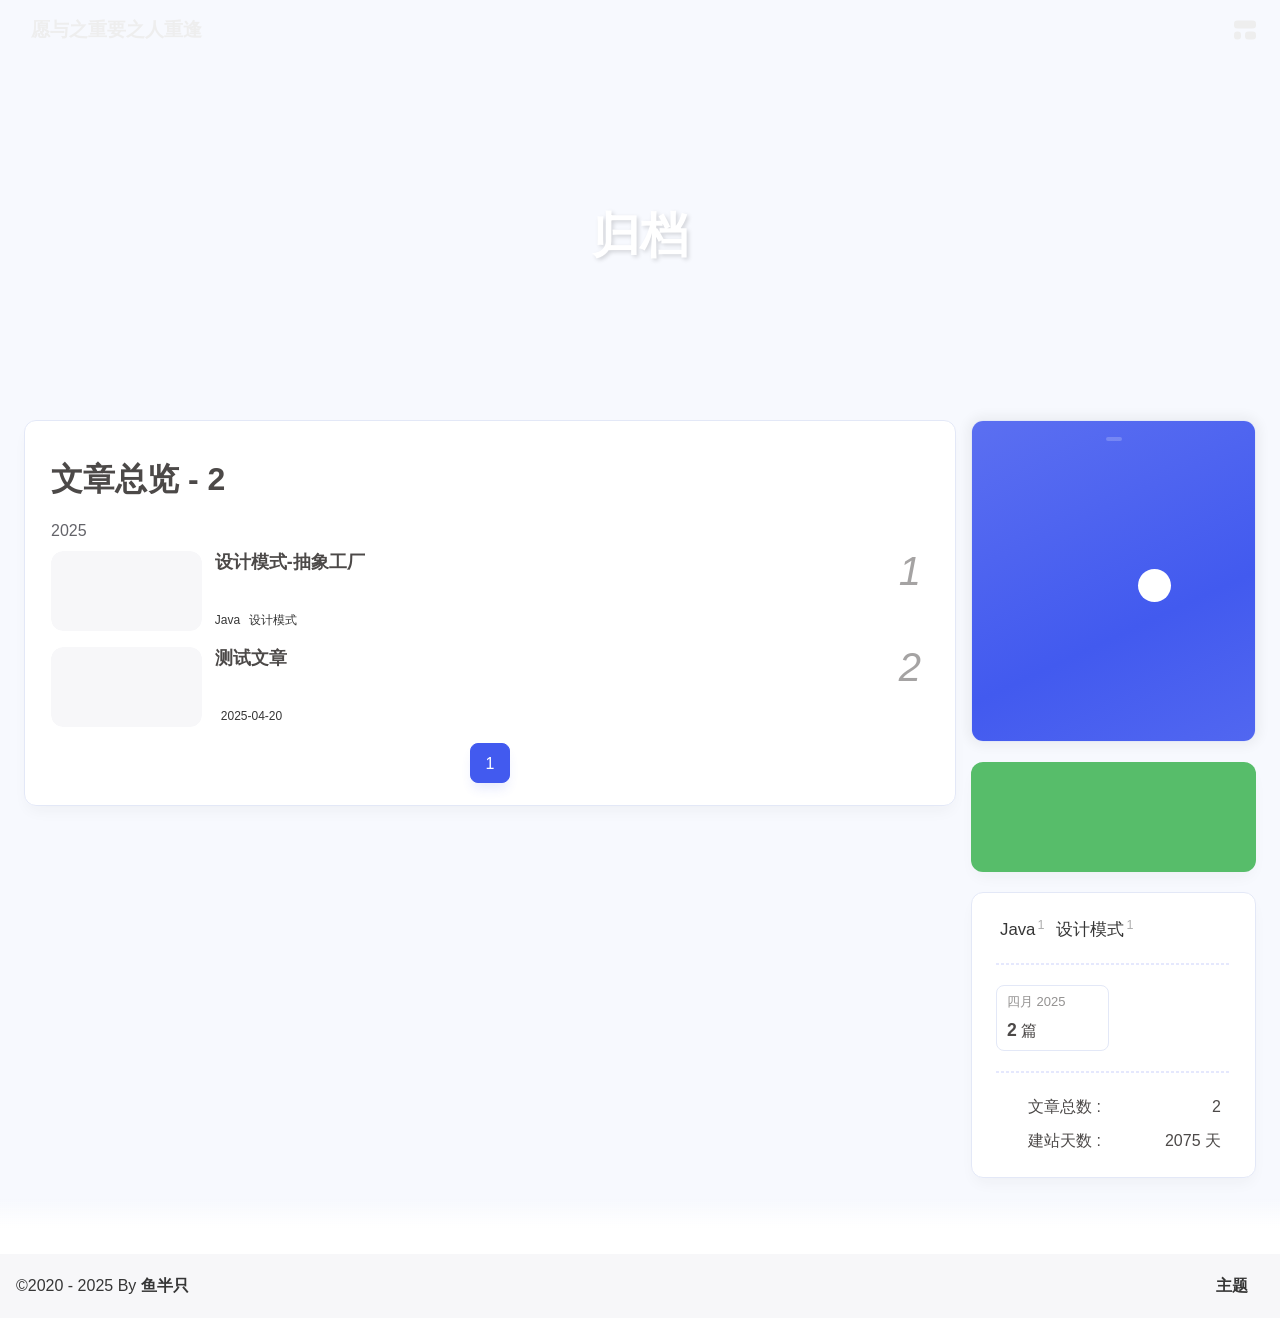
==== archives/index.html @ 92e30b39 "Site updated: 2025-04-20 07:50:40" ====
<!DOCTYPE html><html lang="zh-CN" data-theme="dark"><head><meta charset="UTF-8"><meta http-equiv="X-UA-Compatible" content="IE=edge"><meta name="viewport" content="width=device-width, initial-scale=1.0, user-scalable=no"><title>归档 | 愿与之重要之人重逢</title><meta name="keywords" content="Hexo, Blog"><meta name="author" content="鱼半只"><meta name="copyright" content="鱼半只"><meta name="format-detection" content="telephone=no"><meta name="theme-color" content="#18171d"><meta name="mobile-web-app-capable" content="yes"><meta name="apple-touch-fullscreen" content="yes"><meta name="apple-mobile-web-app-title" content="归档"><meta name="application-name" content="归档"><meta name="apple-mobile-web-app-capable" content="yes"><meta name="apple-mobile-web-app-status-bar-style" content="#18171d"><meta property="og:type" content="website"><meta property="og:title" content="归档"><meta property="og:url" content="http://example.com/archives/index.html"><meta property="og:site_name" content="愿与之重要之人重逢"><meta property="og:description" content="归档"><meta property="og:locale" content="zh-CN"><meta property="og:image" content="http://example.com/images/avatar.jpg"><meta property="article:author" content="鱼半只"><meta property="article:tag" content="Hexo, Blog"><meta name="twitter:card" content="summary"><meta name="twitter:image" content="http://example.com/images/avatar.jpg"><meta name="description" content="归档"><link rel="shortcut icon" href="/favicon.ico"><link rel="canonical" href="http://example.com/archives/"><link rel="preconnect" href="//cdn.cbd.int"/><meta name="google-site-verification" content="xxx"/><meta name="baidu-site-verification" content="code-xxx"/><meta name="msvalidate.01" content="xxx"/><link rel="stylesheet" href="/css/index.css"><link rel="stylesheet" href="https://cdn.cbd.int/node-snackbar@0.1.16/dist/snackbar.min.css" media="print" onload="this.media='all'"><link rel="stylesheet" href="https://cdn.cbd.int/@fancyapps/ui@5.0.28/dist/fancybox/fancybox.css" media="print" onload="this.media='all'"><script>const GLOBAL_CONFIG = {
  linkPageTop: undefined,
  peoplecanvas: {"enable":true,"img":"https://upload-bbs.miyoushe.com/upload/2024/07/27/125766904/ba62475f396df9de3316a08ed9e65d86_5680958632268053399..png"},
  postHeadAiDescription: {"enable":true,"gptName":"AnZhiYu","mode":"local","switchBtn":false,"btnLink":"https://afdian.net/item/886a79d4db6711eda42a52540025c377","randomNum":3,"basicWordCount":1000,"key":"xxxx","Referer":"https://xx.xx/"},
  diytitle: {"enable":true,"leaveTitle":"w(ﾟДﾟ)w 不要走！再看看嘛！","backTitle":"♪(^∇^*)欢迎肥来！"},
  LA51: undefined,
  greetingBox: undefined,
  twikooEnvId: '',
  commentBarrageConfig:undefined,
  music_page_default: "nav_music",
  root: '/',
  preloader: {"source":3},
  friends_vue_info: undefined,
  navMusic: true,
  mainTone: undefined,
  authorStatus: {"skills":null},
  algolia: undefined,
  localSearch: undefined,
  translate: {"defaultEncoding":2,"translateDelay":0,"msgToTraditionalChinese":"繁","msgToSimplifiedChinese":"简","rightMenuMsgToTraditionalChinese":"转为繁体","rightMenuMsgToSimplifiedChinese":"转为简体"},
  noticeOutdate: undefined,
  highlight: {"plugin":"highlight.js","highlightCopy":true,"highlightLang":true,"highlightHeightLimit":330},
  copy: {
    success: '复制成功',
    error: '复制错误',
    noSupport: '浏览器不支持'
  },
  relativeDate: {
    homepage: false,
    simplehomepage: true,
    post: false
  },
  runtime: '天',
  date_suffix: {
    just: '刚刚',
    min: '分钟前',
    hour: '小时前',
    day: '天前',
    month: '个月前'
  },
  copyright: {"copy":true,"copyrightEbable":false,"limitCount":50,"languages":{"author":"作者: 鱼半只","link":"链接: ","source":"来源: 愿与之重要之人重逢","info":"著作权归作者所有。商业转载请联系作者获得授权，非商业转载请注明出处。","copySuccess":"复制成功，复制和转载请标注本文地址"}},
  lightbox: 'fancybox',
  Snackbar: {"chs_to_cht":"你已切换为繁体","cht_to_chs":"你已切换为简体","day_to_night":"你已切换为深色模式","night_to_day":"你已切换为浅色模式","bgLight":"#425AEF","bgDark":"#1f1f1f","position":"top-center"},
  source: {
    justifiedGallery: {
      js: 'https://cdn.cbd.int/flickr-justified-gallery@2.1.2/dist/fjGallery.min.js',
      css: 'https://cdn.cbd.int/flickr-justified-gallery@2.1.2/dist/fjGallery.css'
    }
  },
  isPhotoFigcaption: false,
  islazyload: true,
  isAnchor: false,
  shortcutKey: undefined,
  autoDarkmode: true
}</script><script id="config-diff">var GLOBAL_CONFIG_SITE = {
  configTitle: '愿与之重要之人重逢',
  title: '归档',
  postAI: '',
  pageFillDescription: '归档',
  isPost: false,
  isHome: false,
  isHighlightShrink: false,
  isToc: false,
  postUpdate: '2025-04-20 07:50:34',
  postMainColor: '',
}</script><noscript><style type="text/css">
  #nav {
    opacity: 1
  }
  .justified-gallery img {
    opacity: 1
  }

  #recent-posts time,
  #post-meta time {
    display: inline !important
  }
</style></noscript><script>(win=>{
      win.saveToLocal = {
        set: (key, value, ttl) => {
          if (ttl === 0) return
          const now = Date.now()
          const expiry = now + ttl * 86400000
          const item = {
            value,
            expiry
          }
          localStorage.setItem(key, JSON.stringify(item))
        },
      
        get: key => {
          const itemStr = localStorage.getItem(key)
      
          if (!itemStr) {
            return undefined
          }
          const item = JSON.parse(itemStr)
          const now = Date.now()
      
          if (now > item.expiry) {
            localStorage.removeItem(key)
            return undefined
          }
          return item.value
        }
      }
    
      win.getScript = (url, attr = {}) => new Promise((resolve, reject) => {
        const script = document.createElement('script')
        script.src = url
        script.async = true
        script.onerror = reject
        script.onload = script.onreadystatechange = function() {
          const loadState = this.readyState
          if (loadState && loadState !== 'loaded' && loadState !== 'complete') return
          script.onload = script.onreadystatechange = null
          resolve()
        }

        Object.keys(attr).forEach(key => {
          script.setAttribute(key, attr[key])
        })

        document.head.appendChild(script)
      })
    
      win.getCSS = (url, id = false) => new Promise((resolve, reject) => {
        const link = document.createElement('link')
        link.rel = 'stylesheet'
        link.href = url
        if (id) link.id = id
        link.onerror = reject
        link.onload = link.onreadystatechange = function() {
          const loadState = this.readyState
          if (loadState && loadState !== 'loaded' && loadState !== 'complete') return
          link.onload = link.onreadystatechange = null
          resolve()
        }
        document.head.appendChild(link)
      })
    
      win.activateDarkMode = () => {
        document.documentElement.setAttribute('data-theme', 'dark')
        if (document.querySelector('meta[name="theme-color"]') !== null) {
          document.querySelector('meta[name="theme-color"]').setAttribute('content', '#18171d')
        }
      }
      win.activateLightMode = () => {
        document.documentElement.setAttribute('data-theme', 'light')
        if (document.querySelector('meta[name="theme-color"]') !== null) {
          document.querySelector('meta[name="theme-color"]').setAttribute('content', '#f7f9fe')
        }
      }
      const t = saveToLocal.get('theme')
    
          const isDarkMode = window.matchMedia('(prefers-color-scheme: dark)').matches
          const isLightMode = window.matchMedia('(prefers-color-scheme: light)').matches
          const isNotSpecified = window.matchMedia('(prefers-color-scheme: no-preference)').matches
          const hasNoSupport = !isDarkMode && !isLightMode && !isNotSpecified

          if (t === undefined) {
            if (isLightMode) activateLightMode()
            else if (isDarkMode) activateDarkMode()
            else if (isNotSpecified || hasNoSupport) {
              const now = new Date()
              const hour = now.getHours()
              const isNight = hour <= 6 || hour >= 18
              isNight ? activateDarkMode() : activateLightMode()
            }
            window.matchMedia('(prefers-color-scheme: dark)').addListener(e => {
              if (saveToLocal.get('theme') === undefined) {
                e.matches ? activateDarkMode() : activateLightMode()
              }
            })
          } else if (t === 'light') activateLightMode()
          else activateDarkMode()
        
      const asideStatus = saveToLocal.get('aside-status')
      if (asideStatus !== undefined) {
        if (asideStatus === 'hide') {
          document.documentElement.classList.add('hide-aside')
        } else {
          document.documentElement.classList.remove('hide-aside')
        }
      }
    
      const detectApple = () => {
        if(/iPad|iPhone|iPod|Macintosh/.test(navigator.userAgent)){
          document.documentElement.classList.add('apple')
        }
      }
      detectApple()
    })(window)</script><meta name="generator" content="Hexo 7.3.0"></head><body data-type="anzhiyu"><div id="web_bg"></div><div id="an_music_bg"></div><div id="loading-box" onclick="document.getElementById(&quot;loading-box&quot;).classList.add(&quot;loaded&quot;)"><div class="loading-bg"><img class="loading-img nolazyload" alt="加载头像" src="/images/avatar.jpg"/><div class="loading-image-dot"></div></div></div><script>const preloader = {
  endLoading: () => {
    document.getElementById('loading-box').classList.add("loaded");
  },
  initLoading: () => {
    document.getElementById('loading-box').classList.remove("loaded")
  }
}
window.addEventListener('load',()=> { preloader.endLoading() })
setTimeout(function(){preloader.endLoading();},10000)

if (true) {
  document.addEventListener('pjax:send', () => { preloader.initLoading() })
  document.addEventListener('pjax:complete', () => { preloader.endLoading() })
}</script><link rel="stylesheet" href="https://cdn.cbd.int/anzhiyu-theme-static@1.1.10/progress_bar/progress_bar.css"/><script async="async" src="https://cdn.cbd.int/pace-js@1.2.4/pace.min.js" data-pace-options="{ &quot;restartOnRequestAfter&quot;:false,&quot;eventLag&quot;:false}"></script><div class="page" id="body-wrap"><header class="not-home-page" id="page-header"><nav id="nav"><div id="nav-group"><span id="blog_name"><a id="site-name" href="/" accesskey="h"><div class="title">愿与之重要之人重逢</div><i class="anzhiyufont anzhiyu-icon-house-chimney"></i></a></span><div class="mask-name-container"><div id="name-container"><a id="page-name" href="javascript:anzhiyu.scrollToDest(0, 500)">PAGE_NAME</a></div></div><div id="menus"></div><div id="nav-right"><div class="nav-button" id="randomPost_button"><a class="site-page" onclick="toRandomPost()" title="随机前往一个文章" href="javascript:void(0);"><i class="anzhiyufont anzhiyu-icon-dice"></i></a></div><input id="center-console" type="checkbox"/><label class="widget" for="center-console" title="中控台" onclick="anzhiyu.switchConsole();"><i class="left"></i><i class="widget center"></i><i class="widget right"></i></label><div id="console"><div class="console-card-group-reward"><ul class="reward-all console-card"><li class="reward-item"><a href="https://npm.elemecdn.com/anzhiyu-blog@1.1.6/img/post/common/qrcode-weichat.png" target="_blank"><img class="post-qr-code-img" alt="微信" src= "[data-uri]" onerror="this.onerror=null,this.src=&quot;/img/404.jpg&quot;" data-lazy-src="https://npm.elemecdn.com/anzhiyu-blog@1.1.6/img/post/common/qrcode-weichat.png"/></a><div class="post-qr-code-desc">微信</div></li><li class="reward-item"><a href="https://npm.elemecdn.com/anzhiyu-blog@1.1.6/img/post/common/qrcode-alipay.png" target="_blank"><img class="post-qr-code-img" alt="支付宝" src= "[data-uri]" onerror="this.onerror=null,this.src=&quot;/img/404.jpg&quot;" data-lazy-src="https://npm.elemecdn.com/anzhiyu-blog@1.1.6/img/post/common/qrcode-alipay.png"/></a><div class="post-qr-code-desc">支付宝</div></li></ul></div><div class="console-card-group"><div class="console-card-group-left"><div class="console-card" id="card-newest-comments"><div class="card-content"><div class="author-content-item-tips">互动</div><span class="author-content-item-title"> 最新评论</span></div><div class="aside-list"><span>正在加载中...</span></div></div></div><div class="console-card-group-right"><div class="console-card tags"><div class="card-content"><div class="author-content-item-tips">兴趣点</div><span class="author-content-item-title">寻找你感兴趣的领域</span><div class="card-tags"><div class="item-headline"></div><div class="card-tag-cloud"><a href="/tags/Java/" style="font-size: 1.05rem;">Java<sup>1</sup></a><a href="/tags/%E8%AE%BE%E8%AE%A1%E6%A8%A1%E5%BC%8F/" style="font-size: 1.05rem;">设计模式<sup>1</sup></a></div></div><hr/></div></div><div class="console-card history"><div class="item-headline"><i class="anzhiyufont anzhiyu-icon-box-archiv"></i><span>文章</span></div><div class="card-archives"><div class="item-headline"><i class="anzhiyufont anzhiyu-icon-archive"></i><span>归档</span></div><ul class="card-archive-list"><li class="card-archive-list-item"><a class="card-archive-list-link" href="/archives/2025/04/"><span class="card-archive-list-date">四月 2025</span><div class="card-archive-list-count-group"><span class="card-archive-list-count">2</span><span>篇</span></div></a></li></ul></div><hr/></div></div></div><div class="button-group"><div class="console-btn-item"><a class="darkmode_switchbutton" title="显示模式切换" href="javascript:void(0);"><i class="anzhiyufont anzhiyu-icon-moon"></i></a></div><div class="console-btn-item" id="consoleHideAside" onclick="anzhiyu.hideAsideBtn()" title="边栏显示控制"><a class="asideSwitch"><i class="anzhiyufont anzhiyu-icon-arrows-left-right"></i></a></div><div class="console-btn-item" id="consoleMusic" onclick="anzhiyu.musicToggle()" title="音乐开关"><a class="music-switch"><i class="anzhiyufont anzhiyu-icon-music"></i></a></div></div><div class="console-mask" onclick="anzhiyu.hideConsole()" href="javascript:void(0);"></div></div><div class="nav-button" id="nav-totop"><a class="totopbtn" href="javascript:void(0);"><i class="anzhiyufont anzhiyu-icon-arrow-up"></i><span id="percent" onclick="anzhiyu.scrollToDest(0,500)">0</span></a></div><div id="toggle-menu"><a class="site-page" href="javascript:void(0);" title="切换"><i class="anzhiyufont anzhiyu-icon-bars"></i></a></div></div></div></nav><div id="page-site-info"><h1 id="site-title">归档</h1></div></header><main id="blog-container"><div class="layout" id="content-inner"><div id="archive"><div class="article-sort-title">文章总览 - 2</div><div class="article-sort"><div class="article-sort-item year"><span>2025</span></div><div class="article-sort-item"><a class="article-sort-item-img" href="/2025/04/20/%E8%AE%BE%E8%AE%A1%E6%A8%A1%E5%BC%8F-%E6%8A%BD%E8%B1%A1%E5%B7%A5%E5%8E%82/" title="设计模式-抽象工厂"><img src= "[data-uri]" onerror="this.onerror=null,this.src=&quot;/img/404.jpg&quot;" data-lazy-src="/images/Background002.jpg" alt="设计模式-抽象工厂" onerror="this.onerror=null;this.src='/img/404.jpg'"></a><div class="article-sort-item-info"><a class="article-sort-item-title" href="/2025/04/20/%E8%AE%BE%E8%AE%A1%E6%A8%A1%E5%BC%8F-%E6%8A%BD%E8%B1%A1%E5%B7%A5%E5%8E%82/" title="设计模式-抽象工厂">设计模式-抽象工厂</a><span class="article-sort-item-index">1</span><div class="article-meta-wrap"><span class="article-sort-item-tags"><a class="article-meta__tags" href="/tags/Java/" tabindex="-1"> <span> <i class="anzhiyufont anzhiyu-icon-hashtag"></i>Java</span></a><a class="article-meta__tags" href="/tags/%E8%AE%BE%E8%AE%A1%E6%A8%A1%E5%BC%8F/" tabindex="-1"> <span> <i class="anzhiyufont anzhiyu-icon-hashtag"></i>设计模式</span></a></span><div class="article-sort-item-time"><i class="anzhiyufont anzhiyu-icon-calendar-alt"></i><time class="post-meta-date-created" datetime="2025-04-19T21:21:40.000Z" title="发表于 2025-04-20 05:21:40">2025-04-20</time></div></div></div></div><div class="article-sort-item"><a class="article-sort-item-img" href="/2025/04/20/%E6%B5%8B%E8%AF%95%E6%96%87%E7%AB%A0/" title="测试文章"><img src= "[data-uri]" onerror="this.onerror=null,this.src=&quot;/img/404.jpg&quot;" data-lazy-src="/images/Background002.jpg" alt="测试文章" onerror="this.onerror=null;this.src='/img/404.jpg'"></a><div class="article-sort-item-info"><a class="article-sort-item-title" href="/2025/04/20/%E6%B5%8B%E8%AF%95%E6%96%87%E7%AB%A0/" title="测试文章">测试文章</a><span class="article-sort-item-index">2</span><div class="article-meta-wrap"><div class="article-sort-item-time"><i class="anzhiyufont anzhiyu-icon-calendar-alt"></i><time class="post-meta-date-created" datetime="2025-04-19T21:20:43.000Z" title="发表于 2025-04-20 05:20:43">2025-04-20</time></div></div></div></div></div><nav id="pagination"><div class="pagination"><span class="page-number current">1</span></div></nav></div><div class="aside-content" id="aside-content"><div class="card-widget card-info"><div class="card-content"><div class="author-info__sayhi" id="author-info__sayhi" onclick="anzhiyu.changeSayHelloText()"></div><div class="author-info-avatar"><img class="avatar-img" src= "[data-uri]" onerror="this.onerror=null,this.src=&quot;/img/404.jpg&quot;" data-lazy-src="/images/avatar.jpg" onerror="this.onerror=null;this.src='/img/friend_404.gif'" alt="avatar"/><div class="author-status"><img class="g-status" src= "[data-uri]" onerror="this.onerror=null,this.src=&quot;/img/404.jpg&quot;" data-lazy-src="https://bu.dusays.com/2023/08/24/64e6ce9c507bb.png" alt="status"/></div></div><div class="author-info__description">邮箱: 1027309551@qq.com</div></div></div><div class="card-widget anzhiyu-right-widget" id="card-wechat" onclick="null"><div id="flip-wrapper"><div id="flip-content"><div class="face" style="background: url(https://bu.dusays.com/2023/01/13/63c02edf44033.png) center center / 100% no-repeat"></div><div class="back face" style="background: url(https://bu.dusays.com/2023/05/13/645fa415e8694.png) center center / 100% no-repeat"></div></div></div></div><div class="sticky_layout"><div class="card-widget"><div class="card-tags"><div class="item-headline"></div><div class="card-tag-cloud"><a href="/tags/Java/" style="font-size: 1.05rem;">Java<sup>1</sup></a><a href="/tags/%E8%AE%BE%E8%AE%A1%E6%A8%A1%E5%BC%8F/" style="font-size: 1.05rem;">设计模式<sup>1</sup></a></div></div><hr/><div class="card-archives"><div class="item-headline"><i class="anzhiyufont anzhiyu-icon-archive"></i><span>归档</span></div><ul class="card-archive-list"><li class="card-archive-list-item"><a class="card-archive-list-link" href="/archives/2025/04/"><span class="card-archive-list-date">四月 2025</span><div class="card-archive-list-count-group"><span class="card-archive-list-count">2</span><span>篇</span></div></a></li></ul></div><hr/><div class="card-webinfo"><div class="item-headline"><i class="anzhiyufont anzhiyu-icon-chart-line"></i><span>网站资讯</span></div><div class="webinfo"><div class="webinfo-item"><div class="webinfo-item-title"><i class="anzhiyufont anzhiyu-icon-file-lines"></i><div class="item-name">文章总数 :</div></div><div class="item-count">2</div></div><div class="webinfo-item"><div class="webinfo-item-title"><i class="anzhiyufont anzhiyu-icon-stopwatch"></i><div class="item-name">建站天数 :</div></div><div class="item-count" id="runtimeshow" data-publishDate="2021-03-31T16:00:00.000Z"><i class="anzhiyufont anzhiyu-icon-spinner anzhiyu-spin"></i></div></div></div></div></div></div></div></div></main><footer id="footer"><div id="footer-wrap"></div><div id="footer-bar"><div class="footer-bar-links"><div class="footer-bar-left"><div id="footer-bar-tips"><div class="copyright">&copy;2020 - 2025 By <a class="footer-bar-link" href="/" title="鱼半只" target="_blank">鱼半只</a></div></div><div id="footer-type-tips"></div></div><div class="footer-bar-right"><a class="footer-bar-link" target="_blank" rel="noopener" href="https://github.com/anzhiyu-c/hexo-theme-anzhiyu" title="主题">主题</a></div></div></div></footer></div><div id="sidebar"><div id="menu-mask"></div><div id="sidebar-menus"><div class="sidebar-site-data site-data is-center"><a href="/archives/" title="archive"><div class="headline">文章</div><div class="length-num">2</div></a><a href="/tags/" title="tag"><div class="headline">标签</div><div class="length-num">2</div></a><a href="/categories/" title="category"><div class="headline">分类</div><div class="length-num">1</div></a></div><span class="sidebar-menu-item-title">功能</span><div class="sidebar-menu-item"><a class="darkmode_switchbutton menu-child" href="javascript:void(0);" title="显示模式"><i class="anzhiyufont anzhiyu-icon-circle-half-stroke"></i><span>显示模式</span></a></div><div class="back-menu-list-groups"><div class="back-menu-list-group"><div class="back-menu-list-title">网页</div><div class="back-menu-list"><a class="back-menu-item" target="_blank" rel="noopener" href="https://blog.anheyu.com/" title="博客"><img class="back-menu-item-icon" src= "[data-uri]" onerror="this.onerror=null,this.src=&quot;/img/404.jpg&quot;" data-lazy-src="/img/favicon.ico" alt="博客"/><span class="back-menu-item-text">博客</span></a></div></div><div class="back-menu-list-group"><div class="back-menu-list-title">项目</div><div class="back-menu-list"><a class="back-menu-item" target="_blank" rel="noopener" href="https://image.anheyu.com/" title="安知鱼图床"><img class="back-menu-item-icon" src= "[data-uri]" onerror="this.onerror=null,this.src=&quot;/img/404.jpg&quot;" data-lazy-src="https://image.anheyu.com/favicon.ico" alt="安知鱼图床"/><span class="back-menu-item-text">安知鱼图床</span></a></div></div></div><span class="sidebar-menu-item-title">标签</span><div class="card-tags"><div class="item-headline"></div><div class="card-tag-cloud"><a href="/tags/Java/" style="font-size: 0.88rem;">Java<sup>1</sup></a><a href="/tags/%E8%AE%BE%E8%AE%A1%E6%A8%A1%E5%BC%8F/" style="font-size: 0.88rem;">设计模式<sup>1</sup></a></div></div><hr/></div></div><div id="rightside"><div id="rightside-config-hide"><button id="translateLink" type="button" title="简繁转换">繁</button><button id="darkmode" type="button" title="浅色和深色模式转换"><i class="anzhiyufont anzhiyu-icon-circle-half-stroke"></i></button><button id="hide-aside-btn" type="button" title="单栏和双栏切换"><i class="anzhiyufont anzhiyu-icon-arrows-left-right"></i></button></div><div id="rightside-config-show"><button id="rightside-config" type="button" title="设置"><i class="anzhiyufont anzhiyu-icon-gear"></i></button><button id="go-up" type="button" title="回到顶部"><i class="anzhiyufont anzhiyu-icon-arrow-up"></i></button></div></div><div id="nav-music"><a id="nav-music-hoverTips" onclick="anzhiyu.musicToggle()" accesskey="m">播放音乐</a><div id="console-music-bg"></div><meting-js id="8152976493" server="netease" type="playlist" mutex="true" preload="none" theme="var(--anzhiyu-main)" data-lrctype="0" order="random" volume="0.7"></meting-js></div><div id="rightMenu"><div class="rightMenu-group rightMenu-small"><div class="rightMenu-item" id="menu-backward"><i class="anzhiyufont anzhiyu-icon-arrow-left"></i></div><div class="rightMenu-item" id="menu-forward"><i class="anzhiyufont anzhiyu-icon-arrow-right"></i></div><div class="rightMenu-item" id="menu-refresh"><i class="anzhiyufont anzhiyu-icon-arrow-rotate-right" style="font-size: 1rem;"></i></div><div class="rightMenu-item" id="menu-top"><i class="anzhiyufont anzhiyu-icon-arrow-up"></i></div></div><div class="rightMenu-group rightMenu-line rightMenuPlugin"><div class="rightMenu-item" id="menu-copytext"><i class="anzhiyufont anzhiyu-icon-copy"></i><span>复制选中文本</span></div><div class="rightMenu-item" id="menu-pastetext"><i class="anzhiyufont anzhiyu-icon-paste"></i><span>粘贴文本</span></div><a class="rightMenu-item" id="menu-commenttext"><i class="anzhiyufont anzhiyu-icon-comment-medical"></i><span>引用到评论</span></a><div class="rightMenu-item" id="menu-newwindow"><i class="anzhiyufont anzhiyu-icon-window-restore"></i><span>新窗口打开</span></div><div class="rightMenu-item" id="menu-copylink"><i class="anzhiyufont anzhiyu-icon-link"></i><span>复制链接地址</span></div><div class="rightMenu-item" id="menu-copyimg"><i class="anzhiyufont anzhiyu-icon-images"></i><span>复制此图片</span></div><div class="rightMenu-item" id="menu-downloadimg"><i class="anzhiyufont anzhiyu-icon-download"></i><span>下载此图片</span></div><div class="rightMenu-item" id="menu-newwindowimg"><i class="anzhiyufont anzhiyu-icon-window-restore"></i><span>新窗口打开图片</span></div><div class="rightMenu-item" id="menu-search"><i class="anzhiyufont anzhiyu-icon-magnifying-glass"></i><span>站内搜索</span></div><div class="rightMenu-item" id="menu-searchBaidu"><i class="anzhiyufont anzhiyu-icon-magnifying-glass"></i><span>百度搜索</span></div><div class="rightMenu-item" id="menu-music-toggle"><i class="anzhiyufont anzhiyu-icon-play"></i><span>播放音乐</span></div><div class="rightMenu-item" id="menu-music-back"><i class="anzhiyufont anzhiyu-icon-backward"></i><span>切换到上一首</span></div><div class="rightMenu-item" id="menu-music-forward"><i class="anzhiyufont anzhiyu-icon-forward"></i><span>切换到下一首</span></div><div class="rightMenu-item" id="menu-music-playlist" onclick="window.open(&quot;https://y.qq.com/n/ryqq/playlist/8802438608&quot;, &quot;_blank&quot;);" style="display: none;"><i class="anzhiyufont anzhiyu-icon-radio"></i><span>查看所有歌曲</span></div><div class="rightMenu-item" id="menu-music-copyMusicName"><i class="anzhiyufont anzhiyu-icon-copy"></i><span>复制歌名</span></div></div><div class="rightMenu-group rightMenu-line rightMenuOther"><a class="rightMenu-item menu-link" id="menu-randomPost"><i class="anzhiyufont anzhiyu-icon-shuffle"></i><span>随便逛逛</span></a><a class="rightMenu-item menu-link" href="/categories/"><i class="anzhiyufont anzhiyu-icon-cube"></i><span>博客分类</span></a><a class="rightMenu-item menu-link" href="/tags/"><i class="anzhiyufont anzhiyu-icon-tags"></i><span>文章标签</span></a></div><div class="rightMenu-group rightMenu-line rightMenuOther"><a class="rightMenu-item" id="menu-copy" href="javascript:void(0);"><i class="anzhiyufont anzhiyu-icon-copy"></i><span>复制地址</span></a><a class="rightMenu-item" id="menu-commentBarrage" href="javascript:void(0);"><i class="anzhiyufont anzhiyu-icon-message"></i><span class="menu-commentBarrage-text">关闭热评</span></a><a class="rightMenu-item" id="menu-darkmode" href="javascript:void(0);"><i class="anzhiyufont anzhiyu-icon-circle-half-stroke"></i><span class="menu-darkmode-text">深色模式</span></a><a class="rightMenu-item" id="menu-translate" href="javascript:void(0);"><i class="anzhiyufont anzhiyu-icon-language"></i><span>轉為繁體</span></a></div></div><div id="rightmenu-mask"></div><div><script src="/js/utils.js"></script><script src="/js/main.js"></script><script src="/js/tw_cn.js"></script><script src="https://cdn.cbd.int/@fancyapps/ui@5.0.28/dist/fancybox/fancybox.umd.js"></script><script src="https://cdn.cbd.int/instant.page@5.2.0/instantpage.js" type="module"></script><script src="https://cdn.cbd.int/vanilla-lazyload@17.8.5/dist/lazyload.iife.min.js"></script><script src="https://cdn.cbd.int/node-snackbar@0.1.16/dist/snackbar.min.js"></script><canvas id="universe"></canvas><script async src="https://npm.elemecdn.com/anzhiyu-theme-static@1.0.0/dark/dark.js"></script><script>// 消除控制台打印
var HoldLog = console.log;
console.log = function () {};
let now1 = new Date();
queueMicrotask(() => {
  const Log = function () {
    HoldLog.apply(console, arguments);
  }; //在恢复前输出日志
  const grt = new Date("04/01/2021 00:00:00"); //此处修改你的建站时间或者网站上线时间
  now1.setTime(now1.getTime() + 250);
  const days = (now1 - grt) / 1000 / 60 / 60 / 24;
  const dnum = Math.floor(days);
  const ascll = [
    `欢迎使用安知鱼!`,
    `生活明朗, 万物可爱`,
    `
        
       █████╗ ███╗   ██╗███████╗██╗  ██╗██╗██╗   ██╗██╗   ██╗
      ██╔══██╗████╗  ██║╚══███╔╝██║  ██║██║╚██╗ ██╔╝██║   ██║
      ███████║██╔██╗ ██║  ███╔╝ ███████║██║ ╚████╔╝ ██║   ██║
      ██╔══██║██║╚██╗██║ ███╔╝  ██╔══██║██║  ╚██╔╝  ██║   ██║
      ██║  ██║██║ ╚████║███████╗██║  ██║██║   ██║   ╚██████╔╝
      ╚═╝  ╚═╝╚═╝  ╚═══╝╚══════╝╚═╝  ╚═╝╚═╝   ╚═╝    ╚═════╝
        
        `,
    "已上线",
    dnum,
    "天",
    "©2020 By 安知鱼 V1.6.14",
  ];
  const ascll2 = [`NCC2-036`, `调用前置摄像头拍照成功，识别为【小笨蛋】.`, `Photo captured: `, `🤪`];

  setTimeout(
    Log.bind(
      console,
      `\n%c${ascll[0]} %c ${ascll[1]} %c ${ascll[2]} %c${ascll[3]}%c ${ascll[4]}%c ${ascll[5]}\n\n%c ${ascll[6]}\n`,
      "color:#425AEF",
      "",
      "color:#425AEF",
      "color:#425AEF",
      "",
      "color:#425AEF",
      ""
    )
  );
  setTimeout(
    Log.bind(
      console,
      `%c ${ascll2[0]} %c ${ascll2[1]} %c \n${ascll2[2]} %c\n${ascll2[3]}\n`,
      "color:white; background-color:#4fd953",
      "",
      "",
      'background:url("https://npm.elemecdn.com/anzhiyu-blog@1.1.6/img/post/common/tinggge.gif") no-repeat;font-size:450%'
    )
  );

  setTimeout(Log.bind(console, "%c WELCOME %c 你好，小笨蛋.", "color:white; background-color:#4f90d9", ""));

  setTimeout(
    console.warn.bind(
      console,
      "%c ⚡ Powered by 安知鱼 %c 你正在访问 鱼半只 的博客.",
      "color:white; background-color:#f0ad4e",
      ""
    )
  );

  setTimeout(Log.bind(console, "%c W23-12 %c 你已打开控制台.", "color:white; background-color:#4f90d9", ""));

  setTimeout(
    console.warn.bind(console, "%c S013-782 %c 你现在正处于监控中.", "color:white; background-color:#d9534f", "")
  );
});</script><script async src="/anzhiyu/random.js"></script><div class="js-pjax"><input type="hidden" name="page-type" id="page-type" value="anzhiyu"></div><script>var visitorMail = "";
</script><script async data-pjax src="https://cdn.cbd.int/anzhiyu-theme-static@1.0.0/waterfall/waterfall.js"></script><script src="https://lf3-cdn-tos.bytecdntp.com/cdn/expire-1-M/qrcodejs/1.0.0/qrcode.min.js"></script><link rel="stylesheet" href="https://cdn.cbd.int/anzhiyu-theme-static@1.1.9/icon/ali_iconfont_css.css"><link rel="stylesheet" href="https://cdn.cbd.int/anzhiyu-theme-static@1.0.0/aplayer/APlayer.min.css" media="print" onload="this.media='all'"><script src="https://cdn.cbd.int/anzhiyu-blog-static@1.0.1/js/APlayer.min.js"></script><script src="https://cdn.cbd.int/hexo-anzhiyu-music@1.0.1/assets/js/Meting2.min.js"></script><script src="https://cdn.cbd.int/pjax@0.2.8/pjax.min.js"></script><script>let pjaxSelectors = ["head > title","#config-diff","#body-wrap","#rightside-config-hide","#rightside-config-show",".js-pjax"]
var pjax = new Pjax({
  elements: 'a:not([target="_blank"])',
  selectors: pjaxSelectors,
  cacheBust: false,
  analytics: false,
  scrollRestoration: false
})

document.addEventListener('pjax:send', function () {
  // removeEventListener scroll 
  anzhiyu.removeGlobalFnEvent('pjax')
  anzhiyu.removeGlobalFnEvent('themeChange')

  document.getElementById('rightside').classList.remove('rightside-show')
  
  if (window.aplayers) {
    for (let i = 0; i < window.aplayers.length; i++) {
      if (!window.aplayers[i].options.fixed) {
        window.aplayers[i].destroy()
      }
    }
  }

  typeof typed === 'object' && typed.destroy()

  //reset readmode
  const $bodyClassList = document.body.classList
  $bodyClassList.contains('read-mode') && $bodyClassList.remove('read-mode')
})

document.addEventListener('pjax:complete', function () {
  window.refreshFn()

  document.querySelectorAll('script[data-pjax]').forEach(item => {
    const newScript = document.createElement('script')
    const content = item.text || item.textContent || item.innerHTML || ""
    Array.from(item.attributes).forEach(attr => newScript.setAttribute(attr.name, attr.value))
    newScript.appendChild(document.createTextNode(content))
    item.parentNode.replaceChild(newScript, item)
  })

  GLOBAL_CONFIG.islazyload && window.lazyLoadInstance.update()

  typeof panguInit === 'function' && panguInit()

  // google analytics
  typeof gtag === 'function' && gtag('config', '', {'page_path': window.location.pathname});

  // baidu analytics
  typeof _hmt === 'object' && _hmt.push(['_trackPageview',window.location.pathname]);

  typeof loadMeting === 'function' && document.getElementsByClassName('aplayer').length && loadMeting()

  // prismjs
  typeof Prism === 'object' && Prism.highlightAll()
})

document.addEventListener('pjax:error', e => {
  if (e.request.status === 404) {
    pjax.loadUrl('/404.html')
  }
})</script><script charset="UTF-8" src="https://cdn.cbd.int/anzhiyu-theme-static@1.1.5/accesskey/accesskey.js"></script></div><div id="popup-window"><div class="popup-window-title">通知</div><div class="popup-window-divider"></div><div class="popup-window-content"><div class="popup-tip">你好呀</div><div class="popup-link"><i class="anzhiyufont anzhiyu-icon-arrow-circle-right"></i></div></div></div></body></html>
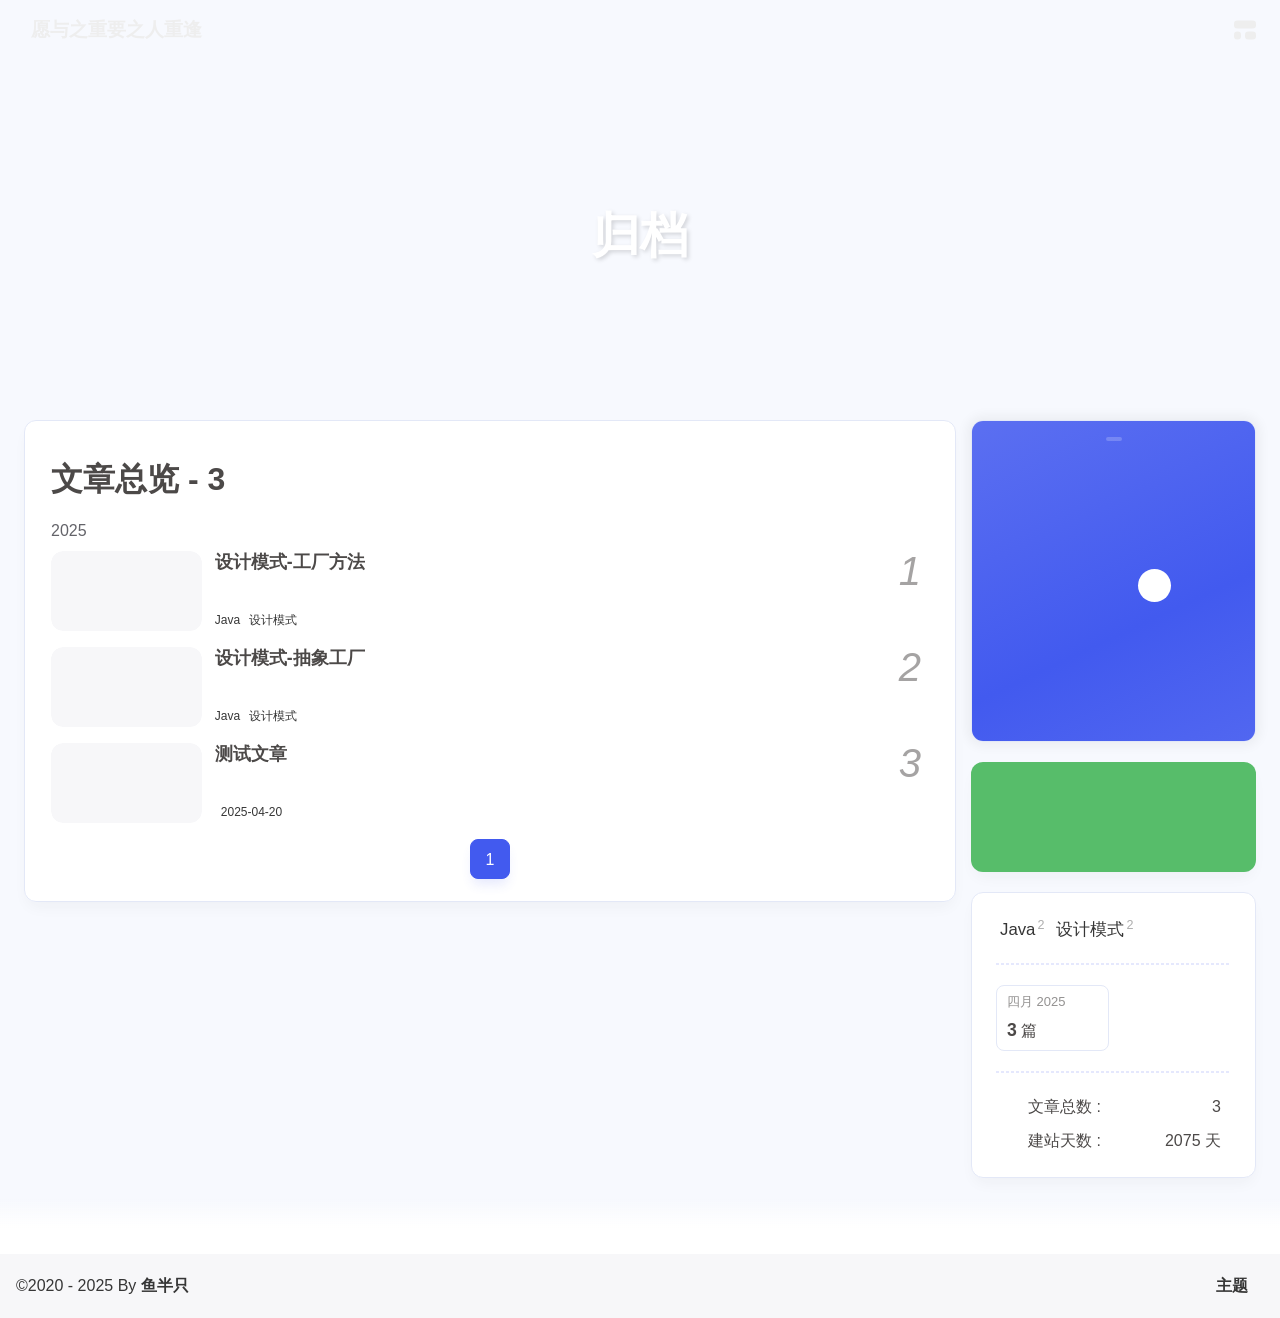
==== commit eeb30559: "Site updated: 2025-04-21 08:52:18" ====
--- a/archives/index.html
+++ b/archives/index.html
@@ -13,7 +13,7 @@
   friends_vue_info: undefined,
   navMusic: true,
   mainTone: undefined,
-  authorStatus: {"skills":null},
+  authorStatus: {"skills":["夜深人静写代码"]},
   algolia: undefined,
   localSearch: undefined,
   translate: {"defaultEncoding":2,"translateDelay":0,"msgToTraditionalChinese":"繁","msgToSimplifiedChinese":"简","rightMenuMsgToTraditionalChinese":"转为繁体","rightMenuMsgToSimplifiedChinese":"转为简体"},
@@ -60,7 +60,7 @@
   isHome: false,
   isHighlightShrink: false,
   isToc: false,
-  postUpdate: '2025-04-20 07:50:34',
+  postUpdate: '2025-04-21 08:52:14',
   postMainColor: '',
 }</script><noscript><style type="text/css">
   #nav {
@@ -203,7 +203,7 @@
 if (true) {
   document.addEventListener('pjax:send', () => { preloader.initLoading() })
   document.addEventListener('pjax:complete', () => { preloader.endLoading() })
-}</script><link rel="stylesheet" href="https://cdn.cbd.int/anzhiyu-theme-static@1.1.10/progress_bar/progress_bar.css"/><script async="async" src="https://cdn.cbd.int/pace-js@1.2.4/pace.min.js" data-pace-options="{ &quot;restartOnRequestAfter&quot;:false,&quot;eventLag&quot;:false}"></script><div class="page" id="body-wrap"><header class="not-home-page" id="page-header"><nav id="nav"><div id="nav-group"><span id="blog_name"><a id="site-name" href="/" accesskey="h"><div class="title">愿与之重要之人重逢</div><i class="anzhiyufont anzhiyu-icon-house-chimney"></i></a></span><div class="mask-name-container"><div id="name-container"><a id="page-name" href="javascript:anzhiyu.scrollToDest(0, 500)">PAGE_NAME</a></div></div><div id="menus"></div><div id="nav-right"><div class="nav-button" id="randomPost_button"><a class="site-page" onclick="toRandomPost()" title="随机前往一个文章" href="javascript:void(0);"><i class="anzhiyufont anzhiyu-icon-dice"></i></a></div><input id="center-console" type="checkbox"/><label class="widget" for="center-console" title="中控台" onclick="anzhiyu.switchConsole();"><i class="left"></i><i class="widget center"></i><i class="widget right"></i></label><div id="console"><div class="console-card-group-reward"><ul class="reward-all console-card"><li class="reward-item"><a href="https://npm.elemecdn.com/anzhiyu-blog@1.1.6/img/post/common/qrcode-weichat.png" target="_blank"><img class="post-qr-code-img" alt="微信" src= "[data-uri]" onerror="this.onerror=null,this.src=&quot;/img/404.jpg&quot;" data-lazy-src="https://npm.elemecdn.com/anzhiyu-blog@1.1.6/img/post/common/qrcode-weichat.png"/></a><div class="post-qr-code-desc">微信</div></li><li class="reward-item"><a href="https://npm.elemecdn.com/anzhiyu-blog@1.1.6/img/post/common/qrcode-alipay.png" target="_blank"><img class="post-qr-code-img" alt="支付宝" src= "[data-uri]" onerror="this.onerror=null,this.src=&quot;/img/404.jpg&quot;" data-lazy-src="https://npm.elemecdn.com/anzhiyu-blog@1.1.6/img/post/common/qrcode-alipay.png"/></a><div class="post-qr-code-desc">支付宝</div></li></ul></div><div class="console-card-group"><div class="console-card-group-left"><div class="console-card" id="card-newest-comments"><div class="card-content"><div class="author-content-item-tips">互动</div><span class="author-content-item-title"> 最新评论</span></div><div class="aside-list"><span>正在加载中...</span></div></div></div><div class="console-card-group-right"><div class="console-card tags"><div class="card-content"><div class="author-content-item-tips">兴趣点</div><span class="author-content-item-title">寻找你感兴趣的领域</span><div class="card-tags"><div class="item-headline"></div><div class="card-tag-cloud"><a href="/tags/Java/" style="font-size: 1.05rem;">Java<sup>1</sup></a><a href="/tags/%E8%AE%BE%E8%AE%A1%E6%A8%A1%E5%BC%8F/" style="font-size: 1.05rem;">设计模式<sup>1</sup></a></div></div><hr/></div></div><div class="console-card history"><div class="item-headline"><i class="anzhiyufont anzhiyu-icon-box-archiv"></i><span>文章</span></div><div class="card-archives"><div class="item-headline"><i class="anzhiyufont anzhiyu-icon-archive"></i><span>归档</span></div><ul class="card-archive-list"><li class="card-archive-list-item"><a class="card-archive-list-link" href="/archives/2025/04/"><span class="card-archive-list-date">四月 2025</span><div class="card-archive-list-count-group"><span class="card-archive-list-count">2</span><span>篇</span></div></a></li></ul></div><hr/></div></div></div><div class="button-group"><div class="console-btn-item"><a class="darkmode_switchbutton" title="显示模式切换" href="javascript:void(0);"><i class="anzhiyufont anzhiyu-icon-moon"></i></a></div><div class="console-btn-item" id="consoleHideAside" onclick="anzhiyu.hideAsideBtn()" title="边栏显示控制"><a class="asideSwitch"><i class="anzhiyufont anzhiyu-icon-arrows-left-right"></i></a></div><div class="console-btn-item" id="consoleMusic" onclick="anzhiyu.musicToggle()" title="音乐开关"><a class="music-switch"><i class="anzhiyufont anzhiyu-icon-music"></i></a></div></div><div class="console-mask" onclick="anzhiyu.hideConsole()" href="javascript:void(0);"></div></div><div class="nav-button" id="nav-totop"><a class="totopbtn" href="javascript:void(0);"><i class="anzhiyufont anzhiyu-icon-arrow-up"></i><span id="percent" onclick="anzhiyu.scrollToDest(0,500)">0</span></a></div><div id="toggle-menu"><a class="site-page" href="javascript:void(0);" title="切换"><i class="anzhiyufont anzhiyu-icon-bars"></i></a></div></div></div></nav><div id="page-site-info"><h1 id="site-title">归档</h1></div></header><main id="blog-container"><div class="layout" id="content-inner"><div id="archive"><div class="article-sort-title">文章总览 - 2</div><div class="article-sort"><div class="article-sort-item year"><span>2025</span></div><div class="article-sort-item"><a class="article-sort-item-img" href="/2025/04/20/%E8%AE%BE%E8%AE%A1%E6%A8%A1%E5%BC%8F-%E6%8A%BD%E8%B1%A1%E5%B7%A5%E5%8E%82/" title="设计模式-抽象工厂"><img src= "[data-uri]" onerror="this.onerror=null,this.src=&quot;/img/404.jpg&quot;" data-lazy-src="/images/Background002.jpg" alt="设计模式-抽象工厂" onerror="this.onerror=null;this.src='/img/404.jpg'"></a><div class="article-sort-item-info"><a class="article-sort-item-title" href="/2025/04/20/%E8%AE%BE%E8%AE%A1%E6%A8%A1%E5%BC%8F-%E6%8A%BD%E8%B1%A1%E5%B7%A5%E5%8E%82/" title="设计模式-抽象工厂">设计模式-抽象工厂</a><span class="article-sort-item-index">1</span><div class="article-meta-wrap"><span class="article-sort-item-tags"><a class="article-meta__tags" href="/tags/Java/" tabindex="-1"> <span> <i class="anzhiyufont anzhiyu-icon-hashtag"></i>Java</span></a><a class="article-meta__tags" href="/tags/%E8%AE%BE%E8%AE%A1%E6%A8%A1%E5%BC%8F/" tabindex="-1"> <span> <i class="anzhiyufont anzhiyu-icon-hashtag"></i>设计模式</span></a></span><div class="article-sort-item-time"><i class="anzhiyufont anzhiyu-icon-calendar-alt"></i><time class="post-meta-date-created" datetime="2025-04-19T21:21:40.000Z" title="发表于 2025-04-20 05:21:40">2025-04-20</time></div></div></div></div><div class="article-sort-item"><a class="article-sort-item-img" href="/2025/04/20/%E6%B5%8B%E8%AF%95%E6%96%87%E7%AB%A0/" title="测试文章"><img src= "[data-uri]" onerror="this.onerror=null,this.src=&quot;/img/404.jpg&quot;" data-lazy-src="/images/Background002.jpg" alt="测试文章" onerror="this.onerror=null;this.src='/img/404.jpg'"></a><div class="article-sort-item-info"><a class="article-sort-item-title" href="/2025/04/20/%E6%B5%8B%E8%AF%95%E6%96%87%E7%AB%A0/" title="测试文章">测试文章</a><span class="article-sort-item-index">2</span><div class="article-meta-wrap"><div class="article-sort-item-time"><i class="anzhiyufont anzhiyu-icon-calendar-alt"></i><time class="post-meta-date-created" datetime="2025-04-19T21:20:43.000Z" title="发表于 2025-04-20 05:20:43">2025-04-20</time></div></div></div></div></div><nav id="pagination"><div class="pagination"><span class="page-number current">1</span></div></nav></div><div class="aside-content" id="aside-content"><div class="card-widget card-info"><div class="card-content"><div class="author-info__sayhi" id="author-info__sayhi" onclick="anzhiyu.changeSayHelloText()"></div><div class="author-info-avatar"><img class="avatar-img" src= "[data-uri]" onerror="this.onerror=null,this.src=&quot;/img/404.jpg&quot;" data-lazy-src="/images/avatar.jpg" onerror="this.onerror=null;this.src='/img/friend_404.gif'" alt="avatar"/><div class="author-status"><img class="g-status" src= "[data-uri]" onerror="this.onerror=null,this.src=&quot;/img/404.jpg&quot;" data-lazy-src="https://bu.dusays.com/2023/08/24/64e6ce9c507bb.png" alt="status"/></div></div><div class="author-info__description">邮箱: 1027309551@qq.com</div></div></div><div class="card-widget anzhiyu-right-widget" id="card-wechat" onclick="null"><div id="flip-wrapper"><div id="flip-content"><div class="face" style="background: url(https://bu.dusays.com/2023/01/13/63c02edf44033.png) center center / 100% no-repeat"></div><div class="back face" style="background: url(https://bu.dusays.com/2023/05/13/645fa415e8694.png) center center / 100% no-repeat"></div></div></div></div><div class="sticky_layout"><div class="card-widget"><div class="card-tags"><div class="item-headline"></div><div class="card-tag-cloud"><a href="/tags/Java/" style="font-size: 1.05rem;">Java<sup>1</sup></a><a href="/tags/%E8%AE%BE%E8%AE%A1%E6%A8%A1%E5%BC%8F/" style="font-size: 1.05rem;">设计模式<sup>1</sup></a></div></div><hr/><div class="card-archives"><div class="item-headline"><i class="anzhiyufont anzhiyu-icon-archive"></i><span>归档</span></div><ul class="card-archive-list"><li class="card-archive-list-item"><a class="card-archive-list-link" href="/archives/2025/04/"><span class="card-archive-list-date">四月 2025</span><div class="card-archive-list-count-group"><span class="card-archive-list-count">2</span><span>篇</span></div></a></li></ul></div><hr/><div class="card-webinfo"><div class="item-headline"><i class="anzhiyufont anzhiyu-icon-chart-line"></i><span>网站资讯</span></div><div class="webinfo"><div class="webinfo-item"><div class="webinfo-item-title"><i class="anzhiyufont anzhiyu-icon-file-lines"></i><div class="item-name">文章总数 :</div></div><div class="item-count">2</div></div><div class="webinfo-item"><div class="webinfo-item-title"><i class="anzhiyufont anzhiyu-icon-stopwatch"></i><div class="item-name">建站天数 :</div></div><div class="item-count" id="runtimeshow" data-publishDate="2021-03-31T16:00:00.000Z"><i class="anzhiyufont anzhiyu-icon-spinner anzhiyu-spin"></i></div></div></div></div></div></div></div></div></main><footer id="footer"><div id="footer-wrap"></div><div id="footer-bar"><div class="footer-bar-links"><div class="footer-bar-left"><div id="footer-bar-tips"><div class="copyright">&copy;2020 - 2025 By <a class="footer-bar-link" href="/" title="鱼半只" target="_blank">鱼半只</a></div></div><div id="footer-type-tips"></div></div><div class="footer-bar-right"><a class="footer-bar-link" target="_blank" rel="noopener" href="https://github.com/anzhiyu-c/hexo-theme-anzhiyu" title="主题">主题</a></div></div></div></footer></div><div id="sidebar"><div id="menu-mask"></div><div id="sidebar-menus"><div class="sidebar-site-data site-data is-center"><a href="/archives/" title="archive"><div class="headline">文章</div><div class="length-num">2</div></a><a href="/tags/" title="tag"><div class="headline">标签</div><div class="length-num">2</div></a><a href="/categories/" title="category"><div class="headline">分类</div><div class="length-num">1</div></a></div><span class="sidebar-menu-item-title">功能</span><div class="sidebar-menu-item"><a class="darkmode_switchbutton menu-child" href="javascript:void(0);" title="显示模式"><i class="anzhiyufont anzhiyu-icon-circle-half-stroke"></i><span>显示模式</span></a></div><div class="back-menu-list-groups"><div class="back-menu-list-group"><div class="back-menu-list-title">网页</div><div class="back-menu-list"><a class="back-menu-item" target="_blank" rel="noopener" href="https://blog.anheyu.com/" title="博客"><img class="back-menu-item-icon" src= "[data-uri]" onerror="this.onerror=null,this.src=&quot;/img/404.jpg&quot;" data-lazy-src="/img/favicon.ico" alt="博客"/><span class="back-menu-item-text">博客</span></a></div></div><div class="back-menu-list-group"><div class="back-menu-list-title">项目</div><div class="back-menu-list"><a class="back-menu-item" target="_blank" rel="noopener" href="https://image.anheyu.com/" title="安知鱼图床"><img class="back-menu-item-icon" src= "[data-uri]" onerror="this.onerror=null,this.src=&quot;/img/404.jpg&quot;" data-lazy-src="https://image.anheyu.com/favicon.ico" alt="安知鱼图床"/><span class="back-menu-item-text">安知鱼图床</span></a></div></div></div><span class="sidebar-menu-item-title">标签</span><div class="card-tags"><div class="item-headline"></div><div class="card-tag-cloud"><a href="/tags/Java/" style="font-size: 0.88rem;">Java<sup>1</sup></a><a href="/tags/%E8%AE%BE%E8%AE%A1%E6%A8%A1%E5%BC%8F/" style="font-size: 0.88rem;">设计模式<sup>1</sup></a></div></div><hr/></div></div><div id="rightside"><div id="rightside-config-hide"><button id="translateLink" type="button" title="简繁转换">繁</button><button id="darkmode" type="button" title="浅色和深色模式转换"><i class="anzhiyufont anzhiyu-icon-circle-half-stroke"></i></button><button id="hide-aside-btn" type="button" title="单栏和双栏切换"><i class="anzhiyufont anzhiyu-icon-arrows-left-right"></i></button></div><div id="rightside-config-show"><button id="rightside-config" type="button" title="设置"><i class="anzhiyufont anzhiyu-icon-gear"></i></button><button id="go-up" type="button" title="回到顶部"><i class="anzhiyufont anzhiyu-icon-arrow-up"></i></button></div></div><div id="nav-music"><a id="nav-music-hoverTips" onclick="anzhiyu.musicToggle()" accesskey="m">播放音乐</a><div id="console-music-bg"></div><meting-js id="8152976493" server="netease" type="playlist" mutex="true" preload="none" theme="var(--anzhiyu-main)" data-lrctype="0" order="random" volume="0.7"></meting-js></div><div id="rightMenu"><div class="rightMenu-group rightMenu-small"><div class="rightMenu-item" id="menu-backward"><i class="anzhiyufont anzhiyu-icon-arrow-left"></i></div><div class="rightMenu-item" id="menu-forward"><i class="anzhiyufont anzhiyu-icon-arrow-right"></i></div><div class="rightMenu-item" id="menu-refresh"><i class="anzhiyufont anzhiyu-icon-arrow-rotate-right" style="font-size: 1rem;"></i></div><div class="rightMenu-item" id="menu-top"><i class="anzhiyufont anzhiyu-icon-arrow-up"></i></div></div><div class="rightMenu-group rightMenu-line rightMenuPlugin"><div class="rightMenu-item" id="menu-copytext"><i class="anzhiyufont anzhiyu-icon-copy"></i><span>复制选中文本</span></div><div class="rightMenu-item" id="menu-pastetext"><i class="anzhiyufont anzhiyu-icon-paste"></i><span>粘贴文本</span></div><a class="rightMenu-item" id="menu-commenttext"><i class="anzhiyufont anzhiyu-icon-comment-medical"></i><span>引用到评论</span></a><div class="rightMenu-item" id="menu-newwindow"><i class="anzhiyufont anzhiyu-icon-window-restore"></i><span>新窗口打开</span></div><div class="rightMenu-item" id="menu-copylink"><i class="anzhiyufont anzhiyu-icon-link"></i><span>复制链接地址</span></div><div class="rightMenu-item" id="menu-copyimg"><i class="anzhiyufont anzhiyu-icon-images"></i><span>复制此图片</span></div><div class="rightMenu-item" id="menu-downloadimg"><i class="anzhiyufont anzhiyu-icon-download"></i><span>下载此图片</span></div><div class="rightMenu-item" id="menu-newwindowimg"><i class="anzhiyufont anzhiyu-icon-window-restore"></i><span>新窗口打开图片</span></div><div class="rightMenu-item" id="menu-search"><i class="anzhiyufont anzhiyu-icon-magnifying-glass"></i><span>站内搜索</span></div><div class="rightMenu-item" id="menu-searchBaidu"><i class="anzhiyufont anzhiyu-icon-magnifying-glass"></i><span>百度搜索</span></div><div class="rightMenu-item" id="menu-music-toggle"><i class="anzhiyufont anzhiyu-icon-play"></i><span>播放音乐</span></div><div class="rightMenu-item" id="menu-music-back"><i class="anzhiyufont anzhiyu-icon-backward"></i><span>切换到上一首</span></div><div class="rightMenu-item" id="menu-music-forward"><i class="anzhiyufont anzhiyu-icon-forward"></i><span>切换到下一首</span></div><div class="rightMenu-item" id="menu-music-playlist" onclick="window.open(&quot;https://y.qq.com/n/ryqq/playlist/8802438608&quot;, &quot;_blank&quot;);" style="display: none;"><i class="anzhiyufont anzhiyu-icon-radio"></i><span>查看所有歌曲</span></div><div class="rightMenu-item" id="menu-music-copyMusicName"><i class="anzhiyufont anzhiyu-icon-copy"></i><span>复制歌名</span></div></div><div class="rightMenu-group rightMenu-line rightMenuOther"><a class="rightMenu-item menu-link" id="menu-randomPost"><i class="anzhiyufont anzhiyu-icon-shuffle"></i><span>随便逛逛</span></a><a class="rightMenu-item menu-link" href="/categories/"><i class="anzhiyufont anzhiyu-icon-cube"></i><span>博客分类</span></a><a class="rightMenu-item menu-link" href="/tags/"><i class="anzhiyufont anzhiyu-icon-tags"></i><span>文章标签</span></a></div><div class="rightMenu-group rightMenu-line rightMenuOther"><a class="rightMenu-item" id="menu-copy" href="javascript:void(0);"><i class="anzhiyufont anzhiyu-icon-copy"></i><span>复制地址</span></a><a class="rightMenu-item" id="menu-commentBarrage" href="javascript:void(0);"><i class="anzhiyufont anzhiyu-icon-message"></i><span class="menu-commentBarrage-text">关闭热评</span></a><a class="rightMenu-item" id="menu-darkmode" href="javascript:void(0);"><i class="anzhiyufont anzhiyu-icon-circle-half-stroke"></i><span class="menu-darkmode-text">深色模式</span></a><a class="rightMenu-item" id="menu-translate" href="javascript:void(0);"><i class="anzhiyufont anzhiyu-icon-language"></i><span>轉為繁體</span></a></div></div><div id="rightmenu-mask"></div><div><script src="/js/utils.js"></script><script src="/js/main.js"></script><script src="/js/tw_cn.js"></script><script src="https://cdn.cbd.int/@fancyapps/ui@5.0.28/dist/fancybox/fancybox.umd.js"></script><script src="https://cdn.cbd.int/instant.page@5.2.0/instantpage.js" type="module"></script><script src="https://cdn.cbd.int/vanilla-lazyload@17.8.5/dist/lazyload.iife.min.js"></script><script src="https://cdn.cbd.int/node-snackbar@0.1.16/dist/snackbar.min.js"></script><canvas id="universe"></canvas><script async src="https://npm.elemecdn.com/anzhiyu-theme-static@1.0.0/dark/dark.js"></script><script>// 消除控制台打印
+}</script><link rel="stylesheet" href="https://cdn.cbd.int/anzhiyu-theme-static@1.1.10/progress_bar/progress_bar.css"/><script async="async" src="https://cdn.cbd.int/pace-js@1.2.4/pace.min.js" data-pace-options="{ &quot;restartOnRequestAfter&quot;:false,&quot;eventLag&quot;:false}"></script><div class="page" id="body-wrap"><header class="not-home-page" id="page-header"><nav id="nav"><div id="nav-group"><span id="blog_name"><a id="site-name" href="/" accesskey="h"><div class="title">愿与之重要之人重逢</div><i class="anzhiyufont anzhiyu-icon-house-chimney"></i></a></span><div class="mask-name-container"><div id="name-container"><a id="page-name" href="javascript:anzhiyu.scrollToDest(0, 500)">PAGE_NAME</a></div></div><div id="menus"></div><div id="nav-right"><div class="nav-button" id="randomPost_button"><a class="site-page" onclick="toRandomPost()" title="随机前往一个文章" href="javascript:void(0);"><i class="anzhiyufont anzhiyu-icon-dice"></i></a></div><input id="center-console" type="checkbox"/><label class="widget" for="center-console" title="中控台" onclick="anzhiyu.switchConsole();"><i class="left"></i><i class="widget center"></i><i class="widget right"></i></label><div id="console"><div class="console-card-group-reward"><ul class="reward-all console-card"><li class="reward-item"><a href="https://npm.elemecdn.com/anzhiyu-blog@1.1.6/img/post/common/qrcode-weichat.png" target="_blank"><img class="post-qr-code-img" alt="微信" src= "[data-uri]" onerror="this.onerror=null,this.src=&quot;/img/404.jpg&quot;" data-lazy-src="https://npm.elemecdn.com/anzhiyu-blog@1.1.6/img/post/common/qrcode-weichat.png"/></a><div class="post-qr-code-desc">微信</div></li><li class="reward-item"><a href="https://npm.elemecdn.com/anzhiyu-blog@1.1.6/img/post/common/qrcode-alipay.png" target="_blank"><img class="post-qr-code-img" alt="支付宝" src= "[data-uri]" onerror="this.onerror=null,this.src=&quot;/img/404.jpg&quot;" data-lazy-src="https://npm.elemecdn.com/anzhiyu-blog@1.1.6/img/post/common/qrcode-alipay.png"/></a><div class="post-qr-code-desc">支付宝</div></li></ul></div><div class="console-card-group"><div class="console-card-group-left"><div class="console-card" id="card-newest-comments"><div class="card-content"><div class="author-content-item-tips">互动</div><span class="author-content-item-title"> 最新评论</span></div><div class="aside-list"><span>正在加载中...</span></div></div></div><div class="console-card-group-right"><div class="console-card tags"><div class="card-content"><div class="author-content-item-tips">兴趣点</div><span class="author-content-item-title">寻找你感兴趣的领域</span><div class="card-tags"><div class="item-headline"></div><div class="card-tag-cloud"><a href="/tags/Java/" style="font-size: 1.05rem;">Java<sup>2</sup></a><a href="/tags/%E8%AE%BE%E8%AE%A1%E6%A8%A1%E5%BC%8F/" style="font-size: 1.05rem;">设计模式<sup>2</sup></a></div></div><hr/></div></div><div class="console-card history"><div class="item-headline"><i class="anzhiyufont anzhiyu-icon-box-archiv"></i><span>文章</span></div><div class="card-archives"><div class="item-headline"><i class="anzhiyufont anzhiyu-icon-archive"></i><span>归档</span></div><ul class="card-archive-list"><li class="card-archive-list-item"><a class="card-archive-list-link" href="/archives/2025/04/"><span class="card-archive-list-date">四月 2025</span><div class="card-archive-list-count-group"><span class="card-archive-list-count">3</span><span>篇</span></div></a></li></ul></div><hr/></div></div></div><div class="button-group"><div class="console-btn-item"><a class="darkmode_switchbutton" title="显示模式切换" href="javascript:void(0);"><i class="anzhiyufont anzhiyu-icon-moon"></i></a></div><div class="console-btn-item" id="consoleHideAside" onclick="anzhiyu.hideAsideBtn()" title="边栏显示控制"><a class="asideSwitch"><i class="anzhiyufont anzhiyu-icon-arrows-left-right"></i></a></div><div class="console-btn-item" id="consoleMusic" onclick="anzhiyu.musicToggle()" title="音乐开关"><a class="music-switch"><i class="anzhiyufont anzhiyu-icon-music"></i></a></div></div><div class="console-mask" onclick="anzhiyu.hideConsole()" href="javascript:void(0);"></div></div><div class="nav-button" id="nav-totop"><a class="totopbtn" href="javascript:void(0);"><i class="anzhiyufont anzhiyu-icon-arrow-up"></i><span id="percent" onclick="anzhiyu.scrollToDest(0,500)">0</span></a></div><div id="toggle-menu"><a class="site-page" href="javascript:void(0);" title="切换"><i class="anzhiyufont anzhiyu-icon-bars"></i></a></div></div></div></nav><div id="page-site-info"><h1 id="site-title">归档</h1></div></header><main id="blog-container"><div class="layout" id="content-inner"><div id="archive"><div class="article-sort-title">文章总览 - 3</div><div class="article-sort"><div class="article-sort-item year"><span>2025</span></div><div class="article-sort-item"><a class="article-sort-item-img" href="/2025/04/21/%E8%AE%BE%E8%AE%A1%E6%A8%A1%E5%BC%8F-%E5%B7%A5%E5%8E%82%E6%96%B9%E6%B3%95/" title="设计模式-工厂方法"><img src= "[data-uri]" onerror="this.onerror=null,this.src=&quot;/img/404.jpg&quot;" data-lazy-src="/images/Background002.jpg" alt="设计模式-工厂方法" onerror="this.onerror=null;this.src='/img/404.jpg'"></a><div class="article-sort-item-info"><a class="article-sort-item-title" href="/2025/04/21/%E8%AE%BE%E8%AE%A1%E6%A8%A1%E5%BC%8F-%E5%B7%A5%E5%8E%82%E6%96%B9%E6%B3%95/" title="设计模式-工厂方法">设计模式-工厂方法</a><span class="article-sort-item-index">1</span><div class="article-meta-wrap"><span class="article-sort-item-tags"><a class="article-meta__tags" href="/tags/Java/" tabindex="-1"> <span> <i class="anzhiyufont anzhiyu-icon-hashtag"></i>Java</span></a><a class="article-meta__tags" href="/tags/%E8%AE%BE%E8%AE%A1%E6%A8%A1%E5%BC%8F/" tabindex="-1"> <span> <i class="anzhiyufont anzhiyu-icon-hashtag"></i>设计模式</span></a></span><div class="article-sort-item-time"><i class="anzhiyufont anzhiyu-icon-calendar-alt"></i><time class="post-meta-date-created" datetime="2025-04-21T00:15:12.000Z" title="发表于 2025-04-21 08:15:12">2025-04-21</time></div></div></div></div><div class="article-sort-item"><a class="article-sort-item-img" href="/2025/04/20/%E8%AE%BE%E8%AE%A1%E6%A8%A1%E5%BC%8F-%E6%8A%BD%E8%B1%A1%E5%B7%A5%E5%8E%82/" title="设计模式-抽象工厂"><img src= "[data-uri]" onerror="this.onerror=null,this.src=&quot;/img/404.jpg&quot;" data-lazy-src="/images/Background002.jpg" alt="设计模式-抽象工厂" onerror="this.onerror=null;this.src='/img/404.jpg'"></a><div class="article-sort-item-info"><a class="article-sort-item-title" href="/2025/04/20/%E8%AE%BE%E8%AE%A1%E6%A8%A1%E5%BC%8F-%E6%8A%BD%E8%B1%A1%E5%B7%A5%E5%8E%82/" title="设计模式-抽象工厂">设计模式-抽象工厂</a><span class="article-sort-item-index">2</span><div class="article-meta-wrap"><span class="article-sort-item-tags"><a class="article-meta__tags" href="/tags/Java/" tabindex="-1"> <span> <i class="anzhiyufont anzhiyu-icon-hashtag"></i>Java</span></a><a class="article-meta__tags" href="/tags/%E8%AE%BE%E8%AE%A1%E6%A8%A1%E5%BC%8F/" tabindex="-1"> <span> <i class="anzhiyufont anzhiyu-icon-hashtag"></i>设计模式</span></a></span><div class="article-sort-item-time"><i class="anzhiyufont anzhiyu-icon-calendar-alt"></i><time class="post-meta-date-created" datetime="2025-04-19T21:21:40.000Z" title="发表于 2025-04-20 05:21:40">2025-04-20</time></div></div></div></div><div class="article-sort-item"><a class="article-sort-item-img" href="/2025/04/20/%E6%B5%8B%E8%AF%95%E6%96%87%E7%AB%A0/" title="测试文章"><img src= "[data-uri]" onerror="this.onerror=null,this.src=&quot;/img/404.jpg&quot;" data-lazy-src="/images/Background002.jpg" alt="测试文章" onerror="this.onerror=null;this.src='/img/404.jpg'"></a><div class="article-sort-item-info"><a class="article-sort-item-title" href="/2025/04/20/%E6%B5%8B%E8%AF%95%E6%96%87%E7%AB%A0/" title="测试文章">测试文章</a><span class="article-sort-item-index">3</span><div class="article-meta-wrap"><div class="article-sort-item-time"><i class="anzhiyufont anzhiyu-icon-calendar-alt"></i><time class="post-meta-date-created" datetime="2025-04-19T21:20:43.000Z" title="发表于 2025-04-20 05:20:43">2025-04-20</time></div></div></div></div></div><nav id="pagination"><div class="pagination"><span class="page-number current">1</span></div></nav></div><div class="aside-content" id="aside-content"><div class="card-widget card-info"><div class="card-content"><div class="author-info__sayhi" id="author-info__sayhi" onclick="anzhiyu.changeSayHelloText()"></div><div class="author-info-avatar"><img class="avatar-img" src= "[data-uri]" onerror="this.onerror=null,this.src=&quot;/img/404.jpg&quot;" data-lazy-src="/images/avatar.jpg" onerror="this.onerror=null;this.src='/img/friend_404.gif'" alt="avatar"/><div class="author-status"><img class="g-status" src= "[data-uri]" onerror="this.onerror=null,this.src=&quot;/img/404.jpg&quot;" data-lazy-src="https://bu.dusays.com/2023/08/24/64e6ce9c507bb.png" alt="status"/></div></div><div class="author-info__description">邮箱: 1027309551@qq.com</div></div></div><div class="card-widget anzhiyu-right-widget" id="card-wechat" onclick="null"><div id="flip-wrapper"><div id="flip-content"><div class="face" style="background: url(https://bu.dusays.com/2023/01/13/63c02edf44033.png) center center / 100% no-repeat"></div><div class="back face" style="background: url(https://bu.dusays.com/2023/05/13/645fa415e8694.png) center center / 100% no-repeat"></div></div></div></div><div class="sticky_layout"><div class="card-widget"><div class="card-tags"><div class="item-headline"></div><div class="card-tag-cloud"><a href="/tags/Java/" style="font-size: 1.05rem;">Java<sup>2</sup></a><a href="/tags/%E8%AE%BE%E8%AE%A1%E6%A8%A1%E5%BC%8F/" style="font-size: 1.05rem;">设计模式<sup>2</sup></a></div></div><hr/><div class="card-archives"><div class="item-headline"><i class="anzhiyufont anzhiyu-icon-archive"></i><span>归档</span></div><ul class="card-archive-list"><li class="card-archive-list-item"><a class="card-archive-list-link" href="/archives/2025/04/"><span class="card-archive-list-date">四月 2025</span><div class="card-archive-list-count-group"><span class="card-archive-list-count">3</span><span>篇</span></div></a></li></ul></div><hr/><div class="card-webinfo"><div class="item-headline"><i class="anzhiyufont anzhiyu-icon-chart-line"></i><span>网站资讯</span></div><div class="webinfo"><div class="webinfo-item"><div class="webinfo-item-title"><i class="anzhiyufont anzhiyu-icon-file-lines"></i><div class="item-name">文章总数 :</div></div><div class="item-count">3</div></div><div class="webinfo-item"><div class="webinfo-item-title"><i class="anzhiyufont anzhiyu-icon-stopwatch"></i><div class="item-name">建站天数 :</div></div><div class="item-count" id="runtimeshow" data-publishDate="2021-03-31T16:00:00.000Z"><i class="anzhiyufont anzhiyu-icon-spinner anzhiyu-spin"></i></div></div></div></div></div></div></div></div></main><footer id="footer"><div id="footer-wrap"></div><div id="footer-bar"><div class="footer-bar-links"><div class="footer-bar-left"><div id="footer-bar-tips"><div class="copyright">&copy;2020 - 2025 By <a class="footer-bar-link" href="/" title="鱼半只" target="_blank">鱼半只</a></div></div><div id="footer-type-tips"></div></div><div class="footer-bar-right"><a class="footer-bar-link" target="_blank" rel="noopener" href="https://github.com/anzhiyu-c/hexo-theme-anzhiyu" title="主题">主题</a></div></div></div></footer></div><div id="sidebar"><div id="menu-mask"></div><div id="sidebar-menus"><div class="sidebar-site-data site-data is-center"><a href="/archives/" title="archive"><div class="headline">文章</div><div class="length-num">3</div></a><a href="/tags/" title="tag"><div class="headline">标签</div><div class="length-num">2</div></a><a href="/categories/" title="category"><div class="headline">分类</div><div class="length-num">1</div></a></div><span class="sidebar-menu-item-title">功能</span><div class="sidebar-menu-item"><a class="darkmode_switchbutton menu-child" href="javascript:void(0);" title="显示模式"><i class="anzhiyufont anzhiyu-icon-circle-half-stroke"></i><span>显示模式</span></a></div><div class="back-menu-list-groups"><div class="back-menu-list-group"><div class="back-menu-list-title">网页</div><div class="back-menu-list"><a class="back-menu-item" target="_blank" rel="noopener" href="https://blog.anheyu.com/" title="博客"><img class="back-menu-item-icon" src= "[data-uri]" onerror="this.onerror=null,this.src=&quot;/img/404.jpg&quot;" data-lazy-src="/img/favicon.ico" alt="博客"/><span class="back-menu-item-text">博客</span></a></div></div><div class="back-menu-list-group"><div class="back-menu-list-title">项目</div><div class="back-menu-list"><a class="back-menu-item" target="_blank" rel="noopener" href="https://image.anheyu.com/" title="安知鱼图床"><img class="back-menu-item-icon" src= "[data-uri]" onerror="this.onerror=null,this.src=&quot;/img/404.jpg&quot;" data-lazy-src="https://image.anheyu.com/favicon.ico" alt="安知鱼图床"/><span class="back-menu-item-text">安知鱼图床</span></a></div></div></div><span class="sidebar-menu-item-title">标签</span><div class="card-tags"><div class="item-headline"></div><div class="card-tag-cloud"><a href="/tags/Java/" style="font-size: 0.88rem;">Java<sup>2</sup></a><a href="/tags/%E8%AE%BE%E8%AE%A1%E6%A8%A1%E5%BC%8F/" style="font-size: 0.88rem;">设计模式<sup>2</sup></a></div></div><hr/></div></div><div id="rightside"><div id="rightside-config-hide"><button id="translateLink" type="button" title="简繁转换">繁</button><button id="darkmode" type="button" title="浅色和深色模式转换"><i class="anzhiyufont anzhiyu-icon-circle-half-stroke"></i></button><button id="hide-aside-btn" type="button" title="单栏和双栏切换"><i class="anzhiyufont anzhiyu-icon-arrows-left-right"></i></button></div><div id="rightside-config-show"><button id="rightside-config" type="button" title="设置"><i class="anzhiyufont anzhiyu-icon-gear"></i></button><button id="go-up" type="button" title="回到顶部"><i class="anzhiyufont anzhiyu-icon-arrow-up"></i></button></div></div><div id="nav-music"><a id="nav-music-hoverTips" onclick="anzhiyu.musicToggle()" accesskey="m">播放音乐</a><div id="console-music-bg"></div><meting-js id="8152976493" server="netease" type="playlist" mutex="true" preload="none" theme="var(--anzhiyu-main)" data-lrctype="0" order="random" volume="0.7"></meting-js></div><div id="rightMenu"><div class="rightMenu-group rightMenu-small"><div class="rightMenu-item" id="menu-backward"><i class="anzhiyufont anzhiyu-icon-arrow-left"></i></div><div class="rightMenu-item" id="menu-forward"><i class="anzhiyufont anzhiyu-icon-arrow-right"></i></div><div class="rightMenu-item" id="menu-refresh"><i class="anzhiyufont anzhiyu-icon-arrow-rotate-right" style="font-size: 1rem;"></i></div><div class="rightMenu-item" id="menu-top"><i class="anzhiyufont anzhiyu-icon-arrow-up"></i></div></div><div class="rightMenu-group rightMenu-line rightMenuPlugin"><div class="rightMenu-item" id="menu-copytext"><i class="anzhiyufont anzhiyu-icon-copy"></i><span>复制选中文本</span></div><div class="rightMenu-item" id="menu-pastetext"><i class="anzhiyufont anzhiyu-icon-paste"></i><span>粘贴文本</span></div><a class="rightMenu-item" id="menu-commenttext"><i class="anzhiyufont anzhiyu-icon-comment-medical"></i><span>引用到评论</span></a><div class="rightMenu-item" id="menu-newwindow"><i class="anzhiyufont anzhiyu-icon-window-restore"></i><span>新窗口打开</span></div><div class="rightMenu-item" id="menu-copylink"><i class="anzhiyufont anzhiyu-icon-link"></i><span>复制链接地址</span></div><div class="rightMenu-item" id="menu-copyimg"><i class="anzhiyufont anzhiyu-icon-images"></i><span>复制此图片</span></div><div class="rightMenu-item" id="menu-downloadimg"><i class="anzhiyufont anzhiyu-icon-download"></i><span>下载此图片</span></div><div class="rightMenu-item" id="menu-newwindowimg"><i class="anzhiyufont anzhiyu-icon-window-restore"></i><span>新窗口打开图片</span></div><div class="rightMenu-item" id="menu-search"><i class="anzhiyufont anzhiyu-icon-magnifying-glass"></i><span>站内搜索</span></div><div class="rightMenu-item" id="menu-searchBaidu"><i class="anzhiyufont anzhiyu-icon-magnifying-glass"></i><span>百度搜索</span></div><div class="rightMenu-item" id="menu-music-toggle"><i class="anzhiyufont anzhiyu-icon-play"></i><span>播放音乐</span></div><div class="rightMenu-item" id="menu-music-back"><i class="anzhiyufont anzhiyu-icon-backward"></i><span>切换到上一首</span></div><div class="rightMenu-item" id="menu-music-forward"><i class="anzhiyufont anzhiyu-icon-forward"></i><span>切换到下一首</span></div><div class="rightMenu-item" id="menu-music-playlist" onclick="window.open(&quot;https://y.qq.com/n/ryqq/playlist/8802438608&quot;, &quot;_blank&quot;);" style="display: none;"><i class="anzhiyufont anzhiyu-icon-radio"></i><span>查看所有歌曲</span></div><div class="rightMenu-item" id="menu-music-copyMusicName"><i class="anzhiyufont anzhiyu-icon-copy"></i><span>复制歌名</span></div></div><div class="rightMenu-group rightMenu-line rightMenuOther"><a class="rightMenu-item menu-link" id="menu-randomPost"><i class="anzhiyufont anzhiyu-icon-shuffle"></i><span>随便逛逛</span></a><a class="rightMenu-item menu-link" href="/categories/"><i class="anzhiyufont anzhiyu-icon-cube"></i><span>博客分类</span></a><a class="rightMenu-item menu-link" href="/tags/"><i class="anzhiyufont anzhiyu-icon-tags"></i><span>文章标签</span></a></div><div class="rightMenu-group rightMenu-line rightMenuOther"><a class="rightMenu-item" id="menu-copy" href="javascript:void(0);"><i class="anzhiyufont anzhiyu-icon-copy"></i><span>复制地址</span></a><a class="rightMenu-item" id="menu-commentBarrage" href="javascript:void(0);"><i class="anzhiyufont anzhiyu-icon-message"></i><span class="menu-commentBarrage-text">关闭热评</span></a><a class="rightMenu-item" id="menu-darkmode" href="javascript:void(0);"><i class="anzhiyufont anzhiyu-icon-circle-half-stroke"></i><span class="menu-darkmode-text">深色模式</span></a><a class="rightMenu-item" id="menu-translate" href="javascript:void(0);"><i class="anzhiyufont anzhiyu-icon-language"></i><span>轉為繁體</span></a></div></div><div id="rightmenu-mask"></div><div><script src="/js/utils.js"></script><script src="/js/main.js"></script><script src="/js/tw_cn.js"></script><script src="https://cdn.cbd.int/@fancyapps/ui@5.0.28/dist/fancybox/fancybox.umd.js"></script><script src="https://cdn.cbd.int/instant.page@5.2.0/instantpage.js" type="module"></script><script src="https://cdn.cbd.int/vanilla-lazyload@17.8.5/dist/lazyload.iife.min.js"></script><script src="https://cdn.cbd.int/node-snackbar@0.1.16/dist/snackbar.min.js"></script><canvas id="universe"></canvas><script async src="https://npm.elemecdn.com/anzhiyu-theme-static@1.0.0/dark/dark.js"></script><script>// 消除控制台打印
 var HoldLog = console.log;
 console.log = function () {};
 let now1 = new Date();
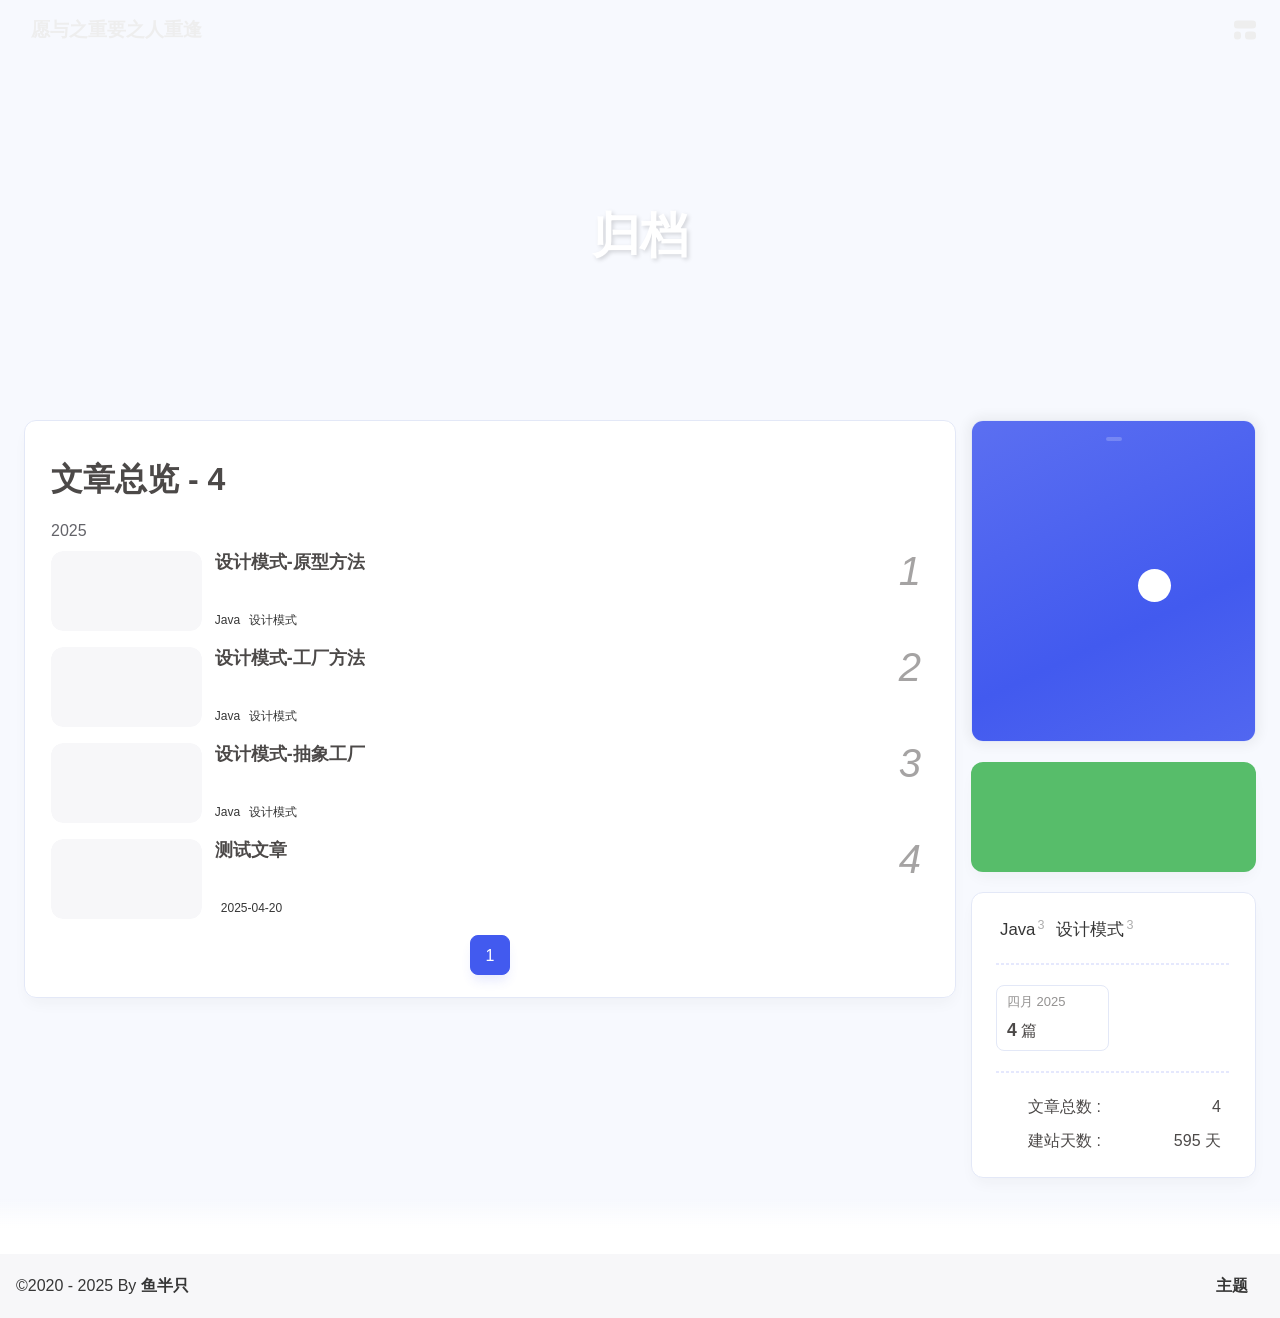
==== commit f2a485eb: "Site updated: 2025-04-21 17:37:39" ====
--- a/archives/index.html
+++ b/archives/index.html
@@ -60,7 +60,7 @@
   isHome: false,
   isHighlightShrink: false,
   isToc: false,
-  postUpdate: '2025-04-21 08:52:14',
+  postUpdate: '2025-04-21 17:37:34',
   postMainColor: '',
 }</script><noscript><style type="text/css">
   #nav {
@@ -203,7 +203,7 @@
 if (true) {
   document.addEventListener('pjax:send', () => { preloader.initLoading() })
   document.addEventListener('pjax:complete', () => { preloader.endLoading() })
-}</script><link rel="stylesheet" href="https://cdn.cbd.int/anzhiyu-theme-static@1.1.10/progress_bar/progress_bar.css"/><script async="async" src="https://cdn.cbd.int/pace-js@1.2.4/pace.min.js" data-pace-options="{ &quot;restartOnRequestAfter&quot;:false,&quot;eventLag&quot;:false}"></script><div class="page" id="body-wrap"><header class="not-home-page" id="page-header"><nav id="nav"><div id="nav-group"><span id="blog_name"><a id="site-name" href="/" accesskey="h"><div class="title">愿与之重要之人重逢</div><i class="anzhiyufont anzhiyu-icon-house-chimney"></i></a></span><div class="mask-name-container"><div id="name-container"><a id="page-name" href="javascript:anzhiyu.scrollToDest(0, 500)">PAGE_NAME</a></div></div><div id="menus"></div><div id="nav-right"><div class="nav-button" id="randomPost_button"><a class="site-page" onclick="toRandomPost()" title="随机前往一个文章" href="javascript:void(0);"><i class="anzhiyufont anzhiyu-icon-dice"></i></a></div><input id="center-console" type="checkbox"/><label class="widget" for="center-console" title="中控台" onclick="anzhiyu.switchConsole();"><i class="left"></i><i class="widget center"></i><i class="widget right"></i></label><div id="console"><div class="console-card-group-reward"><ul class="reward-all console-card"><li class="reward-item"><a href="https://npm.elemecdn.com/anzhiyu-blog@1.1.6/img/post/common/qrcode-weichat.png" target="_blank"><img class="post-qr-code-img" alt="微信" src= "[data-uri]" onerror="this.onerror=null,this.src=&quot;/img/404.jpg&quot;" data-lazy-src="https://npm.elemecdn.com/anzhiyu-blog@1.1.6/img/post/common/qrcode-weichat.png"/></a><div class="post-qr-code-desc">微信</div></li><li class="reward-item"><a href="https://npm.elemecdn.com/anzhiyu-blog@1.1.6/img/post/common/qrcode-alipay.png" target="_blank"><img class="post-qr-code-img" alt="支付宝" src= "[data-uri]" onerror="this.onerror=null,this.src=&quot;/img/404.jpg&quot;" data-lazy-src="https://npm.elemecdn.com/anzhiyu-blog@1.1.6/img/post/common/qrcode-alipay.png"/></a><div class="post-qr-code-desc">支付宝</div></li></ul></div><div class="console-card-group"><div class="console-card-group-left"><div class="console-card" id="card-newest-comments"><div class="card-content"><div class="author-content-item-tips">互动</div><span class="author-content-item-title"> 最新评论</span></div><div class="aside-list"><span>正在加载中...</span></div></div></div><div class="console-card-group-right"><div class="console-card tags"><div class="card-content"><div class="author-content-item-tips">兴趣点</div><span class="author-content-item-title">寻找你感兴趣的领域</span><div class="card-tags"><div class="item-headline"></div><div class="card-tag-cloud"><a href="/tags/Java/" style="font-size: 1.05rem;">Java<sup>2</sup></a><a href="/tags/%E8%AE%BE%E8%AE%A1%E6%A8%A1%E5%BC%8F/" style="font-size: 1.05rem;">设计模式<sup>2</sup></a></div></div><hr/></div></div><div class="console-card history"><div class="item-headline"><i class="anzhiyufont anzhiyu-icon-box-archiv"></i><span>文章</span></div><div class="card-archives"><div class="item-headline"><i class="anzhiyufont anzhiyu-icon-archive"></i><span>归档</span></div><ul class="card-archive-list"><li class="card-archive-list-item"><a class="card-archive-list-link" href="/archives/2025/04/"><span class="card-archive-list-date">四月 2025</span><div class="card-archive-list-count-group"><span class="card-archive-list-count">3</span><span>篇</span></div></a></li></ul></div><hr/></div></div></div><div class="button-group"><div class="console-btn-item"><a class="darkmode_switchbutton" title="显示模式切换" href="javascript:void(0);"><i class="anzhiyufont anzhiyu-icon-moon"></i></a></div><div class="console-btn-item" id="consoleHideAside" onclick="anzhiyu.hideAsideBtn()" title="边栏显示控制"><a class="asideSwitch"><i class="anzhiyufont anzhiyu-icon-arrows-left-right"></i></a></div><div class="console-btn-item" id="consoleMusic" onclick="anzhiyu.musicToggle()" title="音乐开关"><a class="music-switch"><i class="anzhiyufont anzhiyu-icon-music"></i></a></div></div><div class="console-mask" onclick="anzhiyu.hideConsole()" href="javascript:void(0);"></div></div><div class="nav-button" id="nav-totop"><a class="totopbtn" href="javascript:void(0);"><i class="anzhiyufont anzhiyu-icon-arrow-up"></i><span id="percent" onclick="anzhiyu.scrollToDest(0,500)">0</span></a></div><div id="toggle-menu"><a class="site-page" href="javascript:void(0);" title="切换"><i class="anzhiyufont anzhiyu-icon-bars"></i></a></div></div></div></nav><div id="page-site-info"><h1 id="site-title">归档</h1></div></header><main id="blog-container"><div class="layout" id="content-inner"><div id="archive"><div class="article-sort-title">文章总览 - 3</div><div class="article-sort"><div class="article-sort-item year"><span>2025</span></div><div class="article-sort-item"><a class="article-sort-item-img" href="/2025/04/21/%E8%AE%BE%E8%AE%A1%E6%A8%A1%E5%BC%8F-%E5%B7%A5%E5%8E%82%E6%96%B9%E6%B3%95/" title="设计模式-工厂方法"><img src= "[data-uri]" onerror="this.onerror=null,this.src=&quot;/img/404.jpg&quot;" data-lazy-src="/images/Background002.jpg" alt="设计模式-工厂方法" onerror="this.onerror=null;this.src='/img/404.jpg'"></a><div class="article-sort-item-info"><a class="article-sort-item-title" href="/2025/04/21/%E8%AE%BE%E8%AE%A1%E6%A8%A1%E5%BC%8F-%E5%B7%A5%E5%8E%82%E6%96%B9%E6%B3%95/" title="设计模式-工厂方法">设计模式-工厂方法</a><span class="article-sort-item-index">1</span><div class="article-meta-wrap"><span class="article-sort-item-tags"><a class="article-meta__tags" href="/tags/Java/" tabindex="-1"> <span> <i class="anzhiyufont anzhiyu-icon-hashtag"></i>Java</span></a><a class="article-meta__tags" href="/tags/%E8%AE%BE%E8%AE%A1%E6%A8%A1%E5%BC%8F/" tabindex="-1"> <span> <i class="anzhiyufont anzhiyu-icon-hashtag"></i>设计模式</span></a></span><div class="article-sort-item-time"><i class="anzhiyufont anzhiyu-icon-calendar-alt"></i><time class="post-meta-date-created" datetime="2025-04-21T00:15:12.000Z" title="发表于 2025-04-21 08:15:12">2025-04-21</time></div></div></div></div><div class="article-sort-item"><a class="article-sort-item-img" href="/2025/04/20/%E8%AE%BE%E8%AE%A1%E6%A8%A1%E5%BC%8F-%E6%8A%BD%E8%B1%A1%E5%B7%A5%E5%8E%82/" title="设计模式-抽象工厂"><img src= "[data-uri]" onerror="this.onerror=null,this.src=&quot;/img/404.jpg&quot;" data-lazy-src="/images/Background002.jpg" alt="设计模式-抽象工厂" onerror="this.onerror=null;this.src='/img/404.jpg'"></a><div class="article-sort-item-info"><a class="article-sort-item-title" href="/2025/04/20/%E8%AE%BE%E8%AE%A1%E6%A8%A1%E5%BC%8F-%E6%8A%BD%E8%B1%A1%E5%B7%A5%E5%8E%82/" title="设计模式-抽象工厂">设计模式-抽象工厂</a><span class="article-sort-item-index">2</span><div class="article-meta-wrap"><span class="article-sort-item-tags"><a class="article-meta__tags" href="/tags/Java/" tabindex="-1"> <span> <i class="anzhiyufont anzhiyu-icon-hashtag"></i>Java</span></a><a class="article-meta__tags" href="/tags/%E8%AE%BE%E8%AE%A1%E6%A8%A1%E5%BC%8F/" tabindex="-1"> <span> <i class="anzhiyufont anzhiyu-icon-hashtag"></i>设计模式</span></a></span><div class="article-sort-item-time"><i class="anzhiyufont anzhiyu-icon-calendar-alt"></i><time class="post-meta-date-created" datetime="2025-04-19T21:21:40.000Z" title="发表于 2025-04-20 05:21:40">2025-04-20</time></div></div></div></div><div class="article-sort-item"><a class="article-sort-item-img" href="/2025/04/20/%E6%B5%8B%E8%AF%95%E6%96%87%E7%AB%A0/" title="测试文章"><img src= "[data-uri]" onerror="this.onerror=null,this.src=&quot;/img/404.jpg&quot;" data-lazy-src="/images/Background002.jpg" alt="测试文章" onerror="this.onerror=null;this.src='/img/404.jpg'"></a><div class="article-sort-item-info"><a class="article-sort-item-title" href="/2025/04/20/%E6%B5%8B%E8%AF%95%E6%96%87%E7%AB%A0/" title="测试文章">测试文章</a><span class="article-sort-item-index">3</span><div class="article-meta-wrap"><div class="article-sort-item-time"><i class="anzhiyufont anzhiyu-icon-calendar-alt"></i><time class="post-meta-date-created" datetime="2025-04-19T21:20:43.000Z" title="发表于 2025-04-20 05:20:43">2025-04-20</time></div></div></div></div></div><nav id="pagination"><div class="pagination"><span class="page-number current">1</span></div></nav></div><div class="aside-content" id="aside-content"><div class="card-widget card-info"><div class="card-content"><div class="author-info__sayhi" id="author-info__sayhi" onclick="anzhiyu.changeSayHelloText()"></div><div class="author-info-avatar"><img class="avatar-img" src= "[data-uri]" onerror="this.onerror=null,this.src=&quot;/img/404.jpg&quot;" data-lazy-src="/images/avatar.jpg" onerror="this.onerror=null;this.src='/img/friend_404.gif'" alt="avatar"/><div class="author-status"><img class="g-status" src= "[data-uri]" onerror="this.onerror=null,this.src=&quot;/img/404.jpg&quot;" data-lazy-src="https://bu.dusays.com/2023/08/24/64e6ce9c507bb.png" alt="status"/></div></div><div class="author-info__description">邮箱: 1027309551@qq.com</div></div></div><div class="card-widget anzhiyu-right-widget" id="card-wechat" onclick="null"><div id="flip-wrapper"><div id="flip-content"><div class="face" style="background: url(https://bu.dusays.com/2023/01/13/63c02edf44033.png) center center / 100% no-repeat"></div><div class="back face" style="background: url(https://bu.dusays.com/2023/05/13/645fa415e8694.png) center center / 100% no-repeat"></div></div></div></div><div class="sticky_layout"><div class="card-widget"><div class="card-tags"><div class="item-headline"></div><div class="card-tag-cloud"><a href="/tags/Java/" style="font-size: 1.05rem;">Java<sup>2</sup></a><a href="/tags/%E8%AE%BE%E8%AE%A1%E6%A8%A1%E5%BC%8F/" style="font-size: 1.05rem;">设计模式<sup>2</sup></a></div></div><hr/><div class="card-archives"><div class="item-headline"><i class="anzhiyufont anzhiyu-icon-archive"></i><span>归档</span></div><ul class="card-archive-list"><li class="card-archive-list-item"><a class="card-archive-list-link" href="/archives/2025/04/"><span class="card-archive-list-date">四月 2025</span><div class="card-archive-list-count-group"><span class="card-archive-list-count">3</span><span>篇</span></div></a></li></ul></div><hr/><div class="card-webinfo"><div class="item-headline"><i class="anzhiyufont anzhiyu-icon-chart-line"></i><span>网站资讯</span></div><div class="webinfo"><div class="webinfo-item"><div class="webinfo-item-title"><i class="anzhiyufont anzhiyu-icon-file-lines"></i><div class="item-name">文章总数 :</div></div><div class="item-count">3</div></div><div class="webinfo-item"><div class="webinfo-item-title"><i class="anzhiyufont anzhiyu-icon-stopwatch"></i><div class="item-name">建站天数 :</div></div><div class="item-count" id="runtimeshow" data-publishDate="2021-03-31T16:00:00.000Z"><i class="anzhiyufont anzhiyu-icon-spinner anzhiyu-spin"></i></div></div></div></div></div></div></div></div></main><footer id="footer"><div id="footer-wrap"></div><div id="footer-bar"><div class="footer-bar-links"><div class="footer-bar-left"><div id="footer-bar-tips"><div class="copyright">&copy;2020 - 2025 By <a class="footer-bar-link" href="/" title="鱼半只" target="_blank">鱼半只</a></div></div><div id="footer-type-tips"></div></div><div class="footer-bar-right"><a class="footer-bar-link" target="_blank" rel="noopener" href="https://github.com/anzhiyu-c/hexo-theme-anzhiyu" title="主题">主题</a></div></div></div></footer></div><div id="sidebar"><div id="menu-mask"></div><div id="sidebar-menus"><div class="sidebar-site-data site-data is-center"><a href="/archives/" title="archive"><div class="headline">文章</div><div class="length-num">3</div></a><a href="/tags/" title="tag"><div class="headline">标签</div><div class="length-num">2</div></a><a href="/categories/" title="category"><div class="headline">分类</div><div class="length-num">1</div></a></div><span class="sidebar-menu-item-title">功能</span><div class="sidebar-menu-item"><a class="darkmode_switchbutton menu-child" href="javascript:void(0);" title="显示模式"><i class="anzhiyufont anzhiyu-icon-circle-half-stroke"></i><span>显示模式</span></a></div><div class="back-menu-list-groups"><div class="back-menu-list-group"><div class="back-menu-list-title">网页</div><div class="back-menu-list"><a class="back-menu-item" target="_blank" rel="noopener" href="https://blog.anheyu.com/" title="博客"><img class="back-menu-item-icon" src= "[data-uri]" onerror="this.onerror=null,this.src=&quot;/img/404.jpg&quot;" data-lazy-src="/img/favicon.ico" alt="博客"/><span class="back-menu-item-text">博客</span></a></div></div><div class="back-menu-list-group"><div class="back-menu-list-title">项目</div><div class="back-menu-list"><a class="back-menu-item" target="_blank" rel="noopener" href="https://image.anheyu.com/" title="安知鱼图床"><img class="back-menu-item-icon" src= "[data-uri]" onerror="this.onerror=null,this.src=&quot;/img/404.jpg&quot;" data-lazy-src="https://image.anheyu.com/favicon.ico" alt="安知鱼图床"/><span class="back-menu-item-text">安知鱼图床</span></a></div></div></div><span class="sidebar-menu-item-title">标签</span><div class="card-tags"><div class="item-headline"></div><div class="card-tag-cloud"><a href="/tags/Java/" style="font-size: 0.88rem;">Java<sup>2</sup></a><a href="/tags/%E8%AE%BE%E8%AE%A1%E6%A8%A1%E5%BC%8F/" style="font-size: 0.88rem;">设计模式<sup>2</sup></a></div></div><hr/></div></div><div id="rightside"><div id="rightside-config-hide"><button id="translateLink" type="button" title="简繁转换">繁</button><button id="darkmode" type="button" title="浅色和深色模式转换"><i class="anzhiyufont anzhiyu-icon-circle-half-stroke"></i></button><button id="hide-aside-btn" type="button" title="单栏和双栏切换"><i class="anzhiyufont anzhiyu-icon-arrows-left-right"></i></button></div><div id="rightside-config-show"><button id="rightside-config" type="button" title="设置"><i class="anzhiyufont anzhiyu-icon-gear"></i></button><button id="go-up" type="button" title="回到顶部"><i class="anzhiyufont anzhiyu-icon-arrow-up"></i></button></div></div><div id="nav-music"><a id="nav-music-hoverTips" onclick="anzhiyu.musicToggle()" accesskey="m">播放音乐</a><div id="console-music-bg"></div><meting-js id="8152976493" server="netease" type="playlist" mutex="true" preload="none" theme="var(--anzhiyu-main)" data-lrctype="0" order="random" volume="0.7"></meting-js></div><div id="rightMenu"><div class="rightMenu-group rightMenu-small"><div class="rightMenu-item" id="menu-backward"><i class="anzhiyufont anzhiyu-icon-arrow-left"></i></div><div class="rightMenu-item" id="menu-forward"><i class="anzhiyufont anzhiyu-icon-arrow-right"></i></div><div class="rightMenu-item" id="menu-refresh"><i class="anzhiyufont anzhiyu-icon-arrow-rotate-right" style="font-size: 1rem;"></i></div><div class="rightMenu-item" id="menu-top"><i class="anzhiyufont anzhiyu-icon-arrow-up"></i></div></div><div class="rightMenu-group rightMenu-line rightMenuPlugin"><div class="rightMenu-item" id="menu-copytext"><i class="anzhiyufont anzhiyu-icon-copy"></i><span>复制选中文本</span></div><div class="rightMenu-item" id="menu-pastetext"><i class="anzhiyufont anzhiyu-icon-paste"></i><span>粘贴文本</span></div><a class="rightMenu-item" id="menu-commenttext"><i class="anzhiyufont anzhiyu-icon-comment-medical"></i><span>引用到评论</span></a><div class="rightMenu-item" id="menu-newwindow"><i class="anzhiyufont anzhiyu-icon-window-restore"></i><span>新窗口打开</span></div><div class="rightMenu-item" id="menu-copylink"><i class="anzhiyufont anzhiyu-icon-link"></i><span>复制链接地址</span></div><div class="rightMenu-item" id="menu-copyimg"><i class="anzhiyufont anzhiyu-icon-images"></i><span>复制此图片</span></div><div class="rightMenu-item" id="menu-downloadimg"><i class="anzhiyufont anzhiyu-icon-download"></i><span>下载此图片</span></div><div class="rightMenu-item" id="menu-newwindowimg"><i class="anzhiyufont anzhiyu-icon-window-restore"></i><span>新窗口打开图片</span></div><div class="rightMenu-item" id="menu-search"><i class="anzhiyufont anzhiyu-icon-magnifying-glass"></i><span>站内搜索</span></div><div class="rightMenu-item" id="menu-searchBaidu"><i class="anzhiyufont anzhiyu-icon-magnifying-glass"></i><span>百度搜索</span></div><div class="rightMenu-item" id="menu-music-toggle"><i class="anzhiyufont anzhiyu-icon-play"></i><span>播放音乐</span></div><div class="rightMenu-item" id="menu-music-back"><i class="anzhiyufont anzhiyu-icon-backward"></i><span>切换到上一首</span></div><div class="rightMenu-item" id="menu-music-forward"><i class="anzhiyufont anzhiyu-icon-forward"></i><span>切换到下一首</span></div><div class="rightMenu-item" id="menu-music-playlist" onclick="window.open(&quot;https://y.qq.com/n/ryqq/playlist/8802438608&quot;, &quot;_blank&quot;);" style="display: none;"><i class="anzhiyufont anzhiyu-icon-radio"></i><span>查看所有歌曲</span></div><div class="rightMenu-item" id="menu-music-copyMusicName"><i class="anzhiyufont anzhiyu-icon-copy"></i><span>复制歌名</span></div></div><div class="rightMenu-group rightMenu-line rightMenuOther"><a class="rightMenu-item menu-link" id="menu-randomPost"><i class="anzhiyufont anzhiyu-icon-shuffle"></i><span>随便逛逛</span></a><a class="rightMenu-item menu-link" href="/categories/"><i class="anzhiyufont anzhiyu-icon-cube"></i><span>博客分类</span></a><a class="rightMenu-item menu-link" href="/tags/"><i class="anzhiyufont anzhiyu-icon-tags"></i><span>文章标签</span></a></div><div class="rightMenu-group rightMenu-line rightMenuOther"><a class="rightMenu-item" id="menu-copy" href="javascript:void(0);"><i class="anzhiyufont anzhiyu-icon-copy"></i><span>复制地址</span></a><a class="rightMenu-item" id="menu-commentBarrage" href="javascript:void(0);"><i class="anzhiyufont anzhiyu-icon-message"></i><span class="menu-commentBarrage-text">关闭热评</span></a><a class="rightMenu-item" id="menu-darkmode" href="javascript:void(0);"><i class="anzhiyufont anzhiyu-icon-circle-half-stroke"></i><span class="menu-darkmode-text">深色模式</span></a><a class="rightMenu-item" id="menu-translate" href="javascript:void(0);"><i class="anzhiyufont anzhiyu-icon-language"></i><span>轉為繁體</span></a></div></div><div id="rightmenu-mask"></div><div><script src="/js/utils.js"></script><script src="/js/main.js"></script><script src="/js/tw_cn.js"></script><script src="https://cdn.cbd.int/@fancyapps/ui@5.0.28/dist/fancybox/fancybox.umd.js"></script><script src="https://cdn.cbd.int/instant.page@5.2.0/instantpage.js" type="module"></script><script src="https://cdn.cbd.int/vanilla-lazyload@17.8.5/dist/lazyload.iife.min.js"></script><script src="https://cdn.cbd.int/node-snackbar@0.1.16/dist/snackbar.min.js"></script><canvas id="universe"></canvas><script async src="https://npm.elemecdn.com/anzhiyu-theme-static@1.0.0/dark/dark.js"></script><script>// 消除控制台打印
+}</script><link rel="stylesheet" href="https://cdn.cbd.int/anzhiyu-theme-static@1.1.10/progress_bar/progress_bar.css"/><script async="async" src="https://cdn.cbd.int/pace-js@1.2.4/pace.min.js" data-pace-options="{ &quot;restartOnRequestAfter&quot;:false,&quot;eventLag&quot;:false}"></script><div class="page" id="body-wrap"><header class="not-home-page" id="page-header"><nav id="nav"><div id="nav-group"><span id="blog_name"><a id="site-name" href="/" accesskey="h"><div class="title">愿与之重要之人重逢</div><i class="anzhiyufont anzhiyu-icon-house-chimney"></i></a></span><div class="mask-name-container"><div id="name-container"><a id="page-name" href="javascript:anzhiyu.scrollToDest(0, 500)">PAGE_NAME</a></div></div><div id="menus"></div><div id="nav-right"><div class="nav-button" id="randomPost_button"><a class="site-page" onclick="toRandomPost()" title="随机前往一个文章" href="javascript:void(0);"><i class="anzhiyufont anzhiyu-icon-dice"></i></a></div><input id="center-console" type="checkbox"/><label class="widget" for="center-console" title="中控台" onclick="anzhiyu.switchConsole();"><i class="left"></i><i class="widget center"></i><i class="widget right"></i></label><div id="console"><div class="console-card-group-reward"><ul class="reward-all console-card"><li class="reward-item"><a href="https://npm.elemecdn.com/anzhiyu-blog@1.1.6/img/post/common/qrcode-weichat.png" target="_blank"><img class="post-qr-code-img" alt="微信" src= "[data-uri]" onerror="this.onerror=null,this.src=&quot;/img/404.jpg&quot;" data-lazy-src="https://npm.elemecdn.com/anzhiyu-blog@1.1.6/img/post/common/qrcode-weichat.png"/></a><div class="post-qr-code-desc">微信</div></li><li class="reward-item"><a href="https://npm.elemecdn.com/anzhiyu-blog@1.1.6/img/post/common/qrcode-alipay.png" target="_blank"><img class="post-qr-code-img" alt="支付宝" src= "[data-uri]" onerror="this.onerror=null,this.src=&quot;/img/404.jpg&quot;" data-lazy-src="https://npm.elemecdn.com/anzhiyu-blog@1.1.6/img/post/common/qrcode-alipay.png"/></a><div class="post-qr-code-desc">支付宝</div></li></ul></div><div class="console-card-group"><div class="console-card-group-left"><div class="console-card" id="card-newest-comments"><div class="card-content"><div class="author-content-item-tips">互动</div><span class="author-content-item-title"> 最新评论</span></div><div class="aside-list"><span>正在加载中...</span></div></div></div><div class="console-card-group-right"><div class="console-card tags"><div class="card-content"><div class="author-content-item-tips">兴趣点</div><span class="author-content-item-title">寻找你感兴趣的领域</span><div class="card-tags"><div class="item-headline"></div><div class="card-tag-cloud"><a href="/tags/Java/" style="font-size: 1.05rem;">Java<sup>3</sup></a><a href="/tags/%E8%AE%BE%E8%AE%A1%E6%A8%A1%E5%BC%8F/" style="font-size: 1.05rem;">设计模式<sup>3</sup></a></div></div><hr/></div></div><div class="console-card history"><div class="item-headline"><i class="anzhiyufont anzhiyu-icon-box-archiv"></i><span>文章</span></div><div class="card-archives"><div class="item-headline"><i class="anzhiyufont anzhiyu-icon-archive"></i><span>归档</span></div><ul class="card-archive-list"><li class="card-archive-list-item"><a class="card-archive-list-link" href="/archives/2025/04/"><span class="card-archive-list-date">四月 2025</span><div class="card-archive-list-count-group"><span class="card-archive-list-count">4</span><span>篇</span></div></a></li></ul></div><hr/></div></div></div><div class="button-group"><div class="console-btn-item"><a class="darkmode_switchbutton" title="显示模式切换" href="javascript:void(0);"><i class="anzhiyufont anzhiyu-icon-moon"></i></a></div><div class="console-btn-item" id="consoleHideAside" onclick="anzhiyu.hideAsideBtn()" title="边栏显示控制"><a class="asideSwitch"><i class="anzhiyufont anzhiyu-icon-arrows-left-right"></i></a></div><div class="console-btn-item" id="consoleMusic" onclick="anzhiyu.musicToggle()" title="音乐开关"><a class="music-switch"><i class="anzhiyufont anzhiyu-icon-music"></i></a></div></div><div class="console-mask" onclick="anzhiyu.hideConsole()" href="javascript:void(0);"></div></div><div class="nav-button" id="nav-totop"><a class="totopbtn" href="javascript:void(0);"><i class="anzhiyufont anzhiyu-icon-arrow-up"></i><span id="percent" onclick="anzhiyu.scrollToDest(0,500)">0</span></a></div><div id="toggle-menu"><a class="site-page" href="javascript:void(0);" title="切换"><i class="anzhiyufont anzhiyu-icon-bars"></i></a></div></div></div></nav><div id="page-site-info"><h1 id="site-title">归档</h1></div></header><main id="blog-container"><div class="layout" id="content-inner"><div id="archive"><div class="article-sort-title">文章总览 - 4</div><div class="article-sort"><div class="article-sort-item year"><span>2025</span></div><div class="article-sort-item"><a class="article-sort-item-img" href="/2025/04/21/%E8%AE%BE%E8%AE%A1%E6%A8%A1%E5%BC%8F-%E5%8E%9F%E5%9E%8B%E6%96%B9%E6%B3%95/" title="设计模式-原型方法"><img src= "[data-uri]" onerror="this.onerror=null,this.src=&quot;/img/404.jpg&quot;" data-lazy-src="/images/Background002.jpg" alt="设计模式-原型方法" onerror="this.onerror=null;this.src='/img/404.jpg'"></a><div class="article-sort-item-info"><a class="article-sort-item-title" href="/2025/04/21/%E8%AE%BE%E8%AE%A1%E6%A8%A1%E5%BC%8F-%E5%8E%9F%E5%9E%8B%E6%96%B9%E6%B3%95/" title="设计模式-原型方法">设计模式-原型方法</a><span class="article-sort-item-index">1</span><div class="article-meta-wrap"><span class="article-sort-item-tags"><a class="article-meta__tags" href="/tags/Java/" tabindex="-1"> <span> <i class="anzhiyufont anzhiyu-icon-hashtag"></i>Java</span></a><a class="article-meta__tags" href="/tags/%E8%AE%BE%E8%AE%A1%E6%A8%A1%E5%BC%8F/" tabindex="-1"> <span> <i class="anzhiyufont anzhiyu-icon-hashtag"></i>设计模式</span></a></span><div class="article-sort-item-time"><i class="anzhiyufont anzhiyu-icon-calendar-alt"></i><time class="post-meta-date-created" datetime="2025-04-21T01:20:33.000Z" title="发表于 2025-04-21 09:20:33">2025-04-21</time></div></div></div></div><div class="article-sort-item"><a class="article-sort-item-img" href="/2025/04/21/%E8%AE%BE%E8%AE%A1%E6%A8%A1%E5%BC%8F-%E5%B7%A5%E5%8E%82%E6%96%B9%E6%B3%95/" title="设计模式-工厂方法"><img src= "[data-uri]" onerror="this.onerror=null,this.src=&quot;/img/404.jpg&quot;" data-lazy-src="/images/Background002.jpg" alt="设计模式-工厂方法" onerror="this.onerror=null;this.src='/img/404.jpg'"></a><div class="article-sort-item-info"><a class="article-sort-item-title" href="/2025/04/21/%E8%AE%BE%E8%AE%A1%E6%A8%A1%E5%BC%8F-%E5%B7%A5%E5%8E%82%E6%96%B9%E6%B3%95/" title="设计模式-工厂方法">设计模式-工厂方法</a><span class="article-sort-item-index">2</span><div class="article-meta-wrap"><span class="article-sort-item-tags"><a class="article-meta__tags" href="/tags/Java/" tabindex="-1"> <span> <i class="anzhiyufont anzhiyu-icon-hashtag"></i>Java</span></a><a class="article-meta__tags" href="/tags/%E8%AE%BE%E8%AE%A1%E6%A8%A1%E5%BC%8F/" tabindex="-1"> <span> <i class="anzhiyufont anzhiyu-icon-hashtag"></i>设计模式</span></a></span><div class="article-sort-item-time"><i class="anzhiyufont anzhiyu-icon-calendar-alt"></i><time class="post-meta-date-created" datetime="2025-04-21T00:15:12.000Z" title="发表于 2025-04-21 08:15:12">2025-04-21</time></div></div></div></div><div class="article-sort-item"><a class="article-sort-item-img" href="/2025/04/20/%E8%AE%BE%E8%AE%A1%E6%A8%A1%E5%BC%8F-%E6%8A%BD%E8%B1%A1%E5%B7%A5%E5%8E%82/" title="设计模式-抽象工厂"><img src= "[data-uri]" onerror="this.onerror=null,this.src=&quot;/img/404.jpg&quot;" data-lazy-src="/images/Background002.jpg" alt="设计模式-抽象工厂" onerror="this.onerror=null;this.src='/img/404.jpg'"></a><div class="article-sort-item-info"><a class="article-sort-item-title" href="/2025/04/20/%E8%AE%BE%E8%AE%A1%E6%A8%A1%E5%BC%8F-%E6%8A%BD%E8%B1%A1%E5%B7%A5%E5%8E%82/" title="设计模式-抽象工厂">设计模式-抽象工厂</a><span class="article-sort-item-index">3</span><div class="article-meta-wrap"><span class="article-sort-item-tags"><a class="article-meta__tags" href="/tags/Java/" tabindex="-1"> <span> <i class="anzhiyufont anzhiyu-icon-hashtag"></i>Java</span></a><a class="article-meta__tags" href="/tags/%E8%AE%BE%E8%AE%A1%E6%A8%A1%E5%BC%8F/" tabindex="-1"> <span> <i class="anzhiyufont anzhiyu-icon-hashtag"></i>设计模式</span></a></span><div class="article-sort-item-time"><i class="anzhiyufont anzhiyu-icon-calendar-alt"></i><time class="post-meta-date-created" datetime="2025-04-19T21:21:40.000Z" title="发表于 2025-04-20 05:21:40">2025-04-20</time></div></div></div></div><div class="article-sort-item"><a class="article-sort-item-img" href="/2025/04/20/%E6%B5%8B%E8%AF%95%E6%96%87%E7%AB%A0/" title="测试文章"><img src= "[data-uri]" onerror="this.onerror=null,this.src=&quot;/img/404.jpg&quot;" data-lazy-src="/images/Background002.jpg" alt="测试文章" onerror="this.onerror=null;this.src='/img/404.jpg'"></a><div class="article-sort-item-info"><a class="article-sort-item-title" href="/2025/04/20/%E6%B5%8B%E8%AF%95%E6%96%87%E7%AB%A0/" title="测试文章">测试文章</a><span class="article-sort-item-index">4</span><div class="article-meta-wrap"><div class="article-sort-item-time"><i class="anzhiyufont anzhiyu-icon-calendar-alt"></i><time class="post-meta-date-created" datetime="2025-04-19T21:20:43.000Z" title="发表于 2025-04-20 05:20:43">2025-04-20</time></div></div></div></div></div><nav id="pagination"><div class="pagination"><span class="page-number current">1</span></div></nav></div><div class="aside-content" id="aside-content"><div class="card-widget card-info"><div class="card-content"><div class="author-info__sayhi" id="author-info__sayhi" onclick="anzhiyu.changeSayHelloText()"></div><div class="author-info-avatar"><img class="avatar-img" src= "[data-uri]" onerror="this.onerror=null,this.src=&quot;/img/404.jpg&quot;" data-lazy-src="/images/avatar.jpg" onerror="this.onerror=null;this.src='/img/friend_404.gif'" alt="avatar"/><div class="author-status"><img class="g-status" src= "[data-uri]" onerror="this.onerror=null,this.src=&quot;/img/404.jpg&quot;" data-lazy-src="https://bu.dusays.com/2023/08/24/64e6ce9c507bb.png" alt="status"/></div></div><div class="author-info__description">邮箱: 1027309551@qq.com</div></div></div><div class="card-widget anzhiyu-right-widget" id="card-wechat" onclick="null"><div id="flip-wrapper"><div id="flip-content"><div class="face" style="background: url(https://bu.dusays.com/2023/01/13/63c02edf44033.png) center center / 100% no-repeat"></div><div class="back face" style="background: url(https://bu.dusays.com/2023/05/13/645fa415e8694.png) center center / 100% no-repeat"></div></div></div></div><div class="sticky_layout"><div class="card-widget"><div class="card-tags"><div class="item-headline"></div><div class="card-tag-cloud"><a href="/tags/Java/" style="font-size: 1.05rem;">Java<sup>3</sup></a><a href="/tags/%E8%AE%BE%E8%AE%A1%E6%A8%A1%E5%BC%8F/" style="font-size: 1.05rem;">设计模式<sup>3</sup></a></div></div><hr/><div class="card-archives"><div class="item-headline"><i class="anzhiyufont anzhiyu-icon-archive"></i><span>归档</span></div><ul class="card-archive-list"><li class="card-archive-list-item"><a class="card-archive-list-link" href="/archives/2025/04/"><span class="card-archive-list-date">四月 2025</span><div class="card-archive-list-count-group"><span class="card-archive-list-count">4</span><span>篇</span></div></a></li></ul></div><hr/><div class="card-webinfo"><div class="item-headline"><i class="anzhiyufont anzhiyu-icon-chart-line"></i><span>网站资讯</span></div><div class="webinfo"><div class="webinfo-item"><div class="webinfo-item-title"><i class="anzhiyufont anzhiyu-icon-file-lines"></i><div class="item-name">文章总数 :</div></div><div class="item-count">4</div></div><div class="webinfo-item"><div class="webinfo-item-title"><i class="anzhiyufont anzhiyu-icon-stopwatch"></i><div class="item-name">建站天数 :</div></div><div class="item-count" id="runtimeshow" data-publishDate="2025-04-19T16:00:00.000Z"><i class="anzhiyufont anzhiyu-icon-spinner anzhiyu-spin"></i></div></div></div></div></div></div></div></div></main><footer id="footer"><div id="footer-wrap"></div><div id="footer-bar"><div class="footer-bar-links"><div class="footer-bar-left"><div id="footer-bar-tips"><div class="copyright">&copy;2020 - 2025 By <a class="footer-bar-link" href="/" title="鱼半只" target="_blank">鱼半只</a></div></div><div id="footer-type-tips"></div></div><div class="footer-bar-right"><a class="footer-bar-link" target="_blank" rel="noopener" href="https://github.com/anzhiyu-c/hexo-theme-anzhiyu" title="主题">主题</a></div></div></div></footer></div><div id="sidebar"><div id="menu-mask"></div><div id="sidebar-menus"><div class="sidebar-site-data site-data is-center"><a href="/archives/" title="archive"><div class="headline">文章</div><div class="length-num">4</div></a><a href="/tags/" title="tag"><div class="headline">标签</div><div class="length-num">2</div></a><a href="/categories/" title="category"><div class="headline">分类</div><div class="length-num">1</div></a></div><span class="sidebar-menu-item-title">功能</span><div class="sidebar-menu-item"><a class="darkmode_switchbutton menu-child" href="javascript:void(0);" title="显示模式"><i class="anzhiyufont anzhiyu-icon-circle-half-stroke"></i><span>显示模式</span></a></div><div class="back-menu-list-groups"><div class="back-menu-list-group"><div class="back-menu-list-title">网页</div><div class="back-menu-list"><a class="back-menu-item" target="_blank" rel="noopener" href="https://blog.anheyu.com/" title="博客"><img class="back-menu-item-icon" src= "[data-uri]" onerror="this.onerror=null,this.src=&quot;/img/404.jpg&quot;" data-lazy-src="/img/favicon.ico" alt="博客"/><span class="back-menu-item-text">博客</span></a></div></div><div class="back-menu-list-group"><div class="back-menu-list-title">项目</div><div class="back-menu-list"><a class="back-menu-item" target="_blank" rel="noopener" href="https://image.anheyu.com/" title="安知鱼图床"><img class="back-menu-item-icon" src= "[data-uri]" onerror="this.onerror=null,this.src=&quot;/img/404.jpg&quot;" data-lazy-src="https://image.anheyu.com/favicon.ico" alt="安知鱼图床"/><span class="back-menu-item-text">安知鱼图床</span></a></div></div></div><span class="sidebar-menu-item-title">标签</span><div class="card-tags"><div class="item-headline"></div><div class="card-tag-cloud"><a href="/tags/Java/" style="font-size: 0.88rem;">Java<sup>3</sup></a><a href="/tags/%E8%AE%BE%E8%AE%A1%E6%A8%A1%E5%BC%8F/" style="font-size: 0.88rem;">设计模式<sup>3</sup></a></div></div><hr/></div></div><div id="rightside"><div id="rightside-config-hide"><button id="translateLink" type="button" title="简繁转换">繁</button><button id="darkmode" type="button" title="浅色和深色模式转换"><i class="anzhiyufont anzhiyu-icon-circle-half-stroke"></i></button><button id="hide-aside-btn" type="button" title="单栏和双栏切换"><i class="anzhiyufont anzhiyu-icon-arrows-left-right"></i></button></div><div id="rightside-config-show"><button id="rightside-config" type="button" title="设置"><i class="anzhiyufont anzhiyu-icon-gear"></i></button><button id="go-up" type="button" title="回到顶部"><i class="anzhiyufont anzhiyu-icon-arrow-up"></i></button></div></div><div id="nav-music"><a id="nav-music-hoverTips" onclick="anzhiyu.musicToggle()" accesskey="m">播放音乐</a><div id="console-music-bg"></div><meting-js id="8152976493" server="netease" type="playlist" mutex="true" preload="none" theme="var(--anzhiyu-main)" data-lrctype="0" order="random" volume="0.7"></meting-js></div><div id="rightMenu"><div class="rightMenu-group rightMenu-small"><div class="rightMenu-item" id="menu-backward"><i class="anzhiyufont anzhiyu-icon-arrow-left"></i></div><div class="rightMenu-item" id="menu-forward"><i class="anzhiyufont anzhiyu-icon-arrow-right"></i></div><div class="rightMenu-item" id="menu-refresh"><i class="anzhiyufont anzhiyu-icon-arrow-rotate-right" style="font-size: 1rem;"></i></div><div class="rightMenu-item" id="menu-top"><i class="anzhiyufont anzhiyu-icon-arrow-up"></i></div></div><div class="rightMenu-group rightMenu-line rightMenuPlugin"><div class="rightMenu-item" id="menu-copytext"><i class="anzhiyufont anzhiyu-icon-copy"></i><span>复制选中文本</span></div><div class="rightMenu-item" id="menu-pastetext"><i class="anzhiyufont anzhiyu-icon-paste"></i><span>粘贴文本</span></div><a class="rightMenu-item" id="menu-commenttext"><i class="anzhiyufont anzhiyu-icon-comment-medical"></i><span>引用到评论</span></a><div class="rightMenu-item" id="menu-newwindow"><i class="anzhiyufont anzhiyu-icon-window-restore"></i><span>新窗口打开</span></div><div class="rightMenu-item" id="menu-copylink"><i class="anzhiyufont anzhiyu-icon-link"></i><span>复制链接地址</span></div><div class="rightMenu-item" id="menu-copyimg"><i class="anzhiyufont anzhiyu-icon-images"></i><span>复制此图片</span></div><div class="rightMenu-item" id="menu-downloadimg"><i class="anzhiyufont anzhiyu-icon-download"></i><span>下载此图片</span></div><div class="rightMenu-item" id="menu-newwindowimg"><i class="anzhiyufont anzhiyu-icon-window-restore"></i><span>新窗口打开图片</span></div><div class="rightMenu-item" id="menu-search"><i class="anzhiyufont anzhiyu-icon-magnifying-glass"></i><span>站内搜索</span></div><div class="rightMenu-item" id="menu-searchBaidu"><i class="anzhiyufont anzhiyu-icon-magnifying-glass"></i><span>百度搜索</span></div><div class="rightMenu-item" id="menu-music-toggle"><i class="anzhiyufont anzhiyu-icon-play"></i><span>播放音乐</span></div><div class="rightMenu-item" id="menu-music-back"><i class="anzhiyufont anzhiyu-icon-backward"></i><span>切换到上一首</span></div><div class="rightMenu-item" id="menu-music-forward"><i class="anzhiyufont anzhiyu-icon-forward"></i><span>切换到下一首</span></div><div class="rightMenu-item" id="menu-music-playlist" onclick="window.open(&quot;https://y.qq.com/n/ryqq/playlist/8802438608&quot;, &quot;_blank&quot;);" style="display: none;"><i class="anzhiyufont anzhiyu-icon-radio"></i><span>查看所有歌曲</span></div><div class="rightMenu-item" id="menu-music-copyMusicName"><i class="anzhiyufont anzhiyu-icon-copy"></i><span>复制歌名</span></div></div><div class="rightMenu-group rightMenu-line rightMenuOther"><a class="rightMenu-item menu-link" id="menu-randomPost"><i class="anzhiyufont anzhiyu-icon-shuffle"></i><span>随便逛逛</span></a><a class="rightMenu-item menu-link" href="/categories/"><i class="anzhiyufont anzhiyu-icon-cube"></i><span>博客分类</span></a><a class="rightMenu-item menu-link" href="/tags/"><i class="anzhiyufont anzhiyu-icon-tags"></i><span>文章标签</span></a></div><div class="rightMenu-group rightMenu-line rightMenuOther"><a class="rightMenu-item" id="menu-copy" href="javascript:void(0);"><i class="anzhiyufont anzhiyu-icon-copy"></i><span>复制地址</span></a><a class="rightMenu-item" id="menu-commentBarrage" href="javascript:void(0);"><i class="anzhiyufont anzhiyu-icon-message"></i><span class="menu-commentBarrage-text">关闭热评</span></a><a class="rightMenu-item" id="menu-darkmode" href="javascript:void(0);"><i class="anzhiyufont anzhiyu-icon-circle-half-stroke"></i><span class="menu-darkmode-text">深色模式</span></a><a class="rightMenu-item" id="menu-translate" href="javascript:void(0);"><i class="anzhiyufont anzhiyu-icon-language"></i><span>轉為繁體</span></a></div></div><div id="rightmenu-mask"></div><div><script src="/js/utils.js"></script><script src="/js/main.js"></script><script src="/js/tw_cn.js"></script><script src="https://cdn.cbd.int/@fancyapps/ui@5.0.28/dist/fancybox/fancybox.umd.js"></script><script src="https://cdn.cbd.int/instant.page@5.2.0/instantpage.js" type="module"></script><script src="https://cdn.cbd.int/vanilla-lazyload@17.8.5/dist/lazyload.iife.min.js"></script><script src="https://cdn.cbd.int/node-snackbar@0.1.16/dist/snackbar.min.js"></script><canvas id="universe"></canvas><script async src="https://npm.elemecdn.com/anzhiyu-theme-static@1.0.0/dark/dark.js"></script><script>// 消除控制台打印
 var HoldLog = console.log;
 console.log = function () {};
 let now1 = new Date();
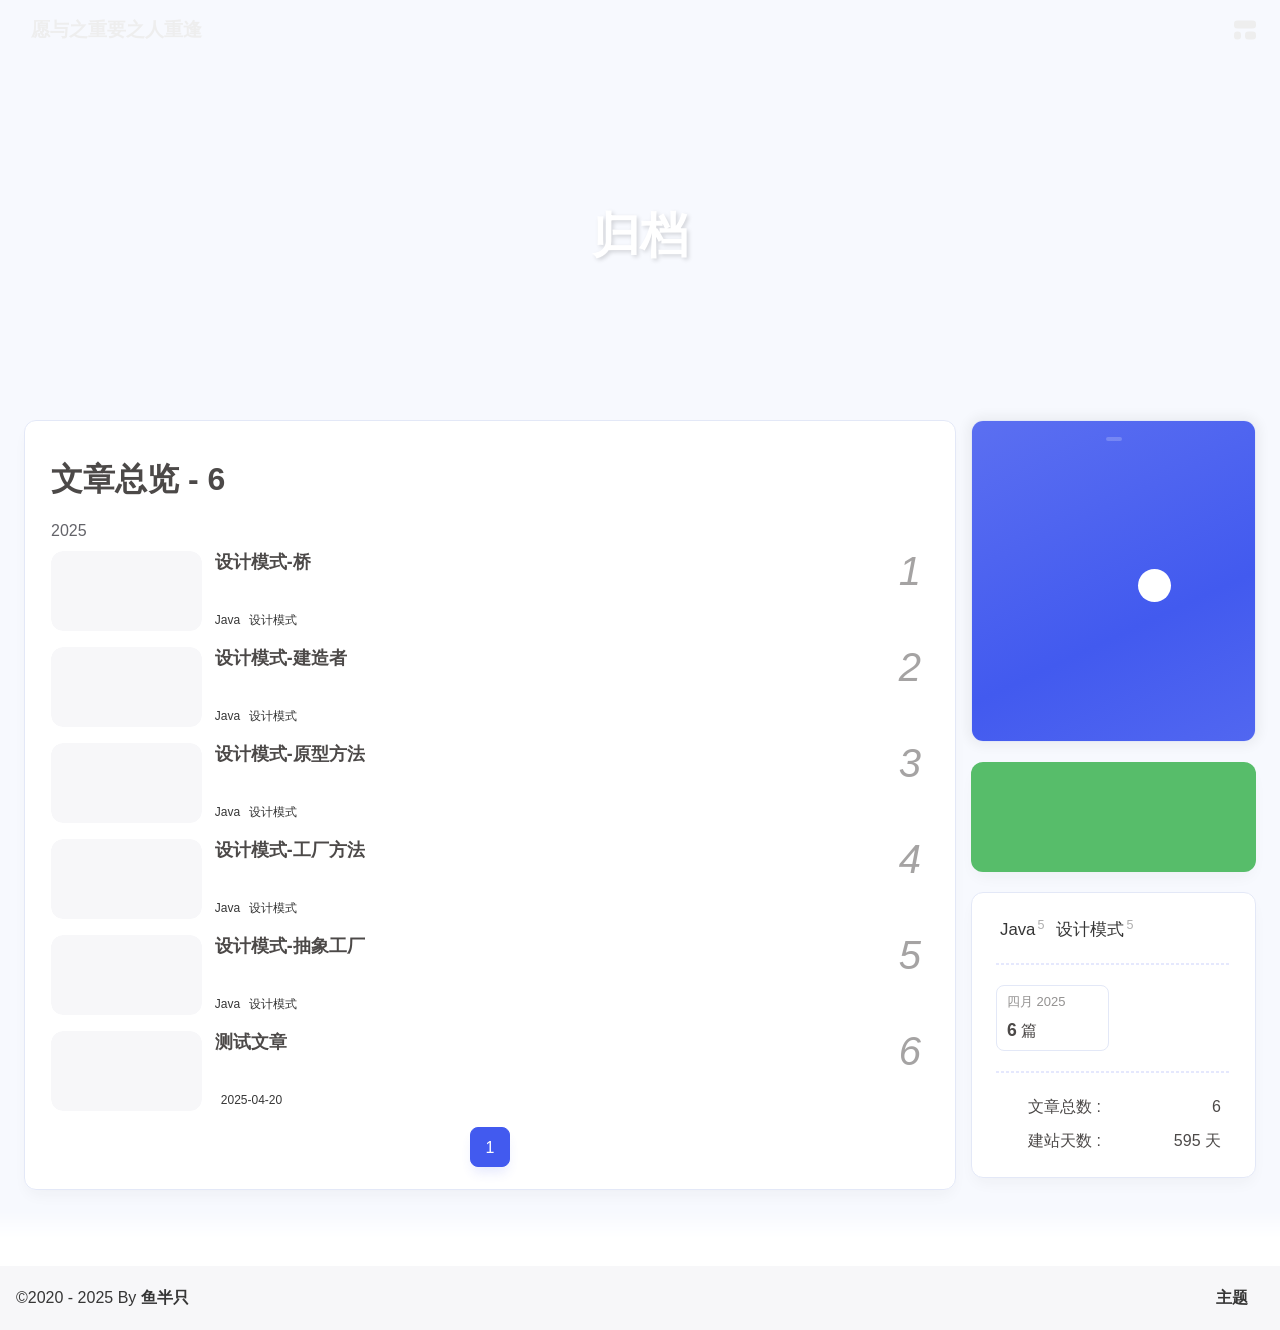
==== commit d38779b0: "Site updated: 2025-04-28 10:37:56" ====
--- a/archives/index.html
+++ b/archives/index.html
@@ -60,7 +60,7 @@
   isHome: false,
   isHighlightShrink: false,
   isToc: false,
-  postUpdate: '2025-04-21 17:37:34',
+  postUpdate: '2025-04-28 10:37:46',
   postMainColor: '',
 }</script><noscript><style type="text/css">
   #nav {
@@ -203,7 +203,7 @@
 if (true) {
   document.addEventListener('pjax:send', () => { preloader.initLoading() })
   document.addEventListener('pjax:complete', () => { preloader.endLoading() })
-}</script><link rel="stylesheet" href="https://cdn.cbd.int/anzhiyu-theme-static@1.1.10/progress_bar/progress_bar.css"/><script async="async" src="https://cdn.cbd.int/pace-js@1.2.4/pace.min.js" data-pace-options="{ &quot;restartOnRequestAfter&quot;:false,&quot;eventLag&quot;:false}"></script><div class="page" id="body-wrap"><header class="not-home-page" id="page-header"><nav id="nav"><div id="nav-group"><span id="blog_name"><a id="site-name" href="/" accesskey="h"><div class="title">愿与之重要之人重逢</div><i class="anzhiyufont anzhiyu-icon-house-chimney"></i></a></span><div class="mask-name-container"><div id="name-container"><a id="page-name" href="javascript:anzhiyu.scrollToDest(0, 500)">PAGE_NAME</a></div></div><div id="menus"></div><div id="nav-right"><div class="nav-button" id="randomPost_button"><a class="site-page" onclick="toRandomPost()" title="随机前往一个文章" href="javascript:void(0);"><i class="anzhiyufont anzhiyu-icon-dice"></i></a></div><input id="center-console" type="checkbox"/><label class="widget" for="center-console" title="中控台" onclick="anzhiyu.switchConsole();"><i class="left"></i><i class="widget center"></i><i class="widget right"></i></label><div id="console"><div class="console-card-group-reward"><ul class="reward-all console-card"><li class="reward-item"><a href="https://npm.elemecdn.com/anzhiyu-blog@1.1.6/img/post/common/qrcode-weichat.png" target="_blank"><img class="post-qr-code-img" alt="微信" src= "[data-uri]" onerror="this.onerror=null,this.src=&quot;/img/404.jpg&quot;" data-lazy-src="https://npm.elemecdn.com/anzhiyu-blog@1.1.6/img/post/common/qrcode-weichat.png"/></a><div class="post-qr-code-desc">微信</div></li><li class="reward-item"><a href="https://npm.elemecdn.com/anzhiyu-blog@1.1.6/img/post/common/qrcode-alipay.png" target="_blank"><img class="post-qr-code-img" alt="支付宝" src= "[data-uri]" onerror="this.onerror=null,this.src=&quot;/img/404.jpg&quot;" data-lazy-src="https://npm.elemecdn.com/anzhiyu-blog@1.1.6/img/post/common/qrcode-alipay.png"/></a><div class="post-qr-code-desc">支付宝</div></li></ul></div><div class="console-card-group"><div class="console-card-group-left"><div class="console-card" id="card-newest-comments"><div class="card-content"><div class="author-content-item-tips">互动</div><span class="author-content-item-title"> 最新评论</span></div><div class="aside-list"><span>正在加载中...</span></div></div></div><div class="console-card-group-right"><div class="console-card tags"><div class="card-content"><div class="author-content-item-tips">兴趣点</div><span class="author-content-item-title">寻找你感兴趣的领域</span><div class="card-tags"><div class="item-headline"></div><div class="card-tag-cloud"><a href="/tags/Java/" style="font-size: 1.05rem;">Java<sup>3</sup></a><a href="/tags/%E8%AE%BE%E8%AE%A1%E6%A8%A1%E5%BC%8F/" style="font-size: 1.05rem;">设计模式<sup>3</sup></a></div></div><hr/></div></div><div class="console-card history"><div class="item-headline"><i class="anzhiyufont anzhiyu-icon-box-archiv"></i><span>文章</span></div><div class="card-archives"><div class="item-headline"><i class="anzhiyufont anzhiyu-icon-archive"></i><span>归档</span></div><ul class="card-archive-list"><li class="card-archive-list-item"><a class="card-archive-list-link" href="/archives/2025/04/"><span class="card-archive-list-date">四月 2025</span><div class="card-archive-list-count-group"><span class="card-archive-list-count">4</span><span>篇</span></div></a></li></ul></div><hr/></div></div></div><div class="button-group"><div class="console-btn-item"><a class="darkmode_switchbutton" title="显示模式切换" href="javascript:void(0);"><i class="anzhiyufont anzhiyu-icon-moon"></i></a></div><div class="console-btn-item" id="consoleHideAside" onclick="anzhiyu.hideAsideBtn()" title="边栏显示控制"><a class="asideSwitch"><i class="anzhiyufont anzhiyu-icon-arrows-left-right"></i></a></div><div class="console-btn-item" id="consoleMusic" onclick="anzhiyu.musicToggle()" title="音乐开关"><a class="music-switch"><i class="anzhiyufont anzhiyu-icon-music"></i></a></div></div><div class="console-mask" onclick="anzhiyu.hideConsole()" href="javascript:void(0);"></div></div><div class="nav-button" id="nav-totop"><a class="totopbtn" href="javascript:void(0);"><i class="anzhiyufont anzhiyu-icon-arrow-up"></i><span id="percent" onclick="anzhiyu.scrollToDest(0,500)">0</span></a></div><div id="toggle-menu"><a class="site-page" href="javascript:void(0);" title="切换"><i class="anzhiyufont anzhiyu-icon-bars"></i></a></div></div></div></nav><div id="page-site-info"><h1 id="site-title">归档</h1></div></header><main id="blog-container"><div class="layout" id="content-inner"><div id="archive"><div class="article-sort-title">文章总览 - 4</div><div class="article-sort"><div class="article-sort-item year"><span>2025</span></div><div class="article-sort-item"><a class="article-sort-item-img" href="/2025/04/21/%E8%AE%BE%E8%AE%A1%E6%A8%A1%E5%BC%8F-%E5%8E%9F%E5%9E%8B%E6%96%B9%E6%B3%95/" title="设计模式-原型方法"><img src= "[data-uri]" onerror="this.onerror=null,this.src=&quot;/img/404.jpg&quot;" data-lazy-src="/images/Background002.jpg" alt="设计模式-原型方法" onerror="this.onerror=null;this.src='/img/404.jpg'"></a><div class="article-sort-item-info"><a class="article-sort-item-title" href="/2025/04/21/%E8%AE%BE%E8%AE%A1%E6%A8%A1%E5%BC%8F-%E5%8E%9F%E5%9E%8B%E6%96%B9%E6%B3%95/" title="设计模式-原型方法">设计模式-原型方法</a><span class="article-sort-item-index">1</span><div class="article-meta-wrap"><span class="article-sort-item-tags"><a class="article-meta__tags" href="/tags/Java/" tabindex="-1"> <span> <i class="anzhiyufont anzhiyu-icon-hashtag"></i>Java</span></a><a class="article-meta__tags" href="/tags/%E8%AE%BE%E8%AE%A1%E6%A8%A1%E5%BC%8F/" tabindex="-1"> <span> <i class="anzhiyufont anzhiyu-icon-hashtag"></i>设计模式</span></a></span><div class="article-sort-item-time"><i class="anzhiyufont anzhiyu-icon-calendar-alt"></i><time class="post-meta-date-created" datetime="2025-04-21T01:20:33.000Z" title="发表于 2025-04-21 09:20:33">2025-04-21</time></div></div></div></div><div class="article-sort-item"><a class="article-sort-item-img" href="/2025/04/21/%E8%AE%BE%E8%AE%A1%E6%A8%A1%E5%BC%8F-%E5%B7%A5%E5%8E%82%E6%96%B9%E6%B3%95/" title="设计模式-工厂方法"><img src= "[data-uri]" onerror="this.onerror=null,this.src=&quot;/img/404.jpg&quot;" data-lazy-src="/images/Background002.jpg" alt="设计模式-工厂方法" onerror="this.onerror=null;this.src='/img/404.jpg'"></a><div class="article-sort-item-info"><a class="article-sort-item-title" href="/2025/04/21/%E8%AE%BE%E8%AE%A1%E6%A8%A1%E5%BC%8F-%E5%B7%A5%E5%8E%82%E6%96%B9%E6%B3%95/" title="设计模式-工厂方法">设计模式-工厂方法</a><span class="article-sort-item-index">2</span><div class="article-meta-wrap"><span class="article-sort-item-tags"><a class="article-meta__tags" href="/tags/Java/" tabindex="-1"> <span> <i class="anzhiyufont anzhiyu-icon-hashtag"></i>Java</span></a><a class="article-meta__tags" href="/tags/%E8%AE%BE%E8%AE%A1%E6%A8%A1%E5%BC%8F/" tabindex="-1"> <span> <i class="anzhiyufont anzhiyu-icon-hashtag"></i>设计模式</span></a></span><div class="article-sort-item-time"><i class="anzhiyufont anzhiyu-icon-calendar-alt"></i><time class="post-meta-date-created" datetime="2025-04-21T00:15:12.000Z" title="发表于 2025-04-21 08:15:12">2025-04-21</time></div></div></div></div><div class="article-sort-item"><a class="article-sort-item-img" href="/2025/04/20/%E8%AE%BE%E8%AE%A1%E6%A8%A1%E5%BC%8F-%E6%8A%BD%E8%B1%A1%E5%B7%A5%E5%8E%82/" title="设计模式-抽象工厂"><img src= "[data-uri]" onerror="this.onerror=null,this.src=&quot;/img/404.jpg&quot;" data-lazy-src="/images/Background002.jpg" alt="设计模式-抽象工厂" onerror="this.onerror=null;this.src='/img/404.jpg'"></a><div class="article-sort-item-info"><a class="article-sort-item-title" href="/2025/04/20/%E8%AE%BE%E8%AE%A1%E6%A8%A1%E5%BC%8F-%E6%8A%BD%E8%B1%A1%E5%B7%A5%E5%8E%82/" title="设计模式-抽象工厂">设计模式-抽象工厂</a><span class="article-sort-item-index">3</span><div class="article-meta-wrap"><span class="article-sort-item-tags"><a class="article-meta__tags" href="/tags/Java/" tabindex="-1"> <span> <i class="anzhiyufont anzhiyu-icon-hashtag"></i>Java</span></a><a class="article-meta__tags" href="/tags/%E8%AE%BE%E8%AE%A1%E6%A8%A1%E5%BC%8F/" tabindex="-1"> <span> <i class="anzhiyufont anzhiyu-icon-hashtag"></i>设计模式</span></a></span><div class="article-sort-item-time"><i class="anzhiyufont anzhiyu-icon-calendar-alt"></i><time class="post-meta-date-created" datetime="2025-04-19T21:21:40.000Z" title="发表于 2025-04-20 05:21:40">2025-04-20</time></div></div></div></div><div class="article-sort-item"><a class="article-sort-item-img" href="/2025/04/20/%E6%B5%8B%E8%AF%95%E6%96%87%E7%AB%A0/" title="测试文章"><img src= "[data-uri]" onerror="this.onerror=null,this.src=&quot;/img/404.jpg&quot;" data-lazy-src="/images/Background002.jpg" alt="测试文章" onerror="this.onerror=null;this.src='/img/404.jpg'"></a><div class="article-sort-item-info"><a class="article-sort-item-title" href="/2025/04/20/%E6%B5%8B%E8%AF%95%E6%96%87%E7%AB%A0/" title="测试文章">测试文章</a><span class="article-sort-item-index">4</span><div class="article-meta-wrap"><div class="article-sort-item-time"><i class="anzhiyufont anzhiyu-icon-calendar-alt"></i><time class="post-meta-date-created" datetime="2025-04-19T21:20:43.000Z" title="发表于 2025-04-20 05:20:43">2025-04-20</time></div></div></div></div></div><nav id="pagination"><div class="pagination"><span class="page-number current">1</span></div></nav></div><div class="aside-content" id="aside-content"><div class="card-widget card-info"><div class="card-content"><div class="author-info__sayhi" id="author-info__sayhi" onclick="anzhiyu.changeSayHelloText()"></div><div class="author-info-avatar"><img class="avatar-img" src= "[data-uri]" onerror="this.onerror=null,this.src=&quot;/img/404.jpg&quot;" data-lazy-src="/images/avatar.jpg" onerror="this.onerror=null;this.src='/img/friend_404.gif'" alt="avatar"/><div class="author-status"><img class="g-status" src= "[data-uri]" onerror="this.onerror=null,this.src=&quot;/img/404.jpg&quot;" data-lazy-src="https://bu.dusays.com/2023/08/24/64e6ce9c507bb.png" alt="status"/></div></div><div class="author-info__description">邮箱: 1027309551@qq.com</div></div></div><div class="card-widget anzhiyu-right-widget" id="card-wechat" onclick="null"><div id="flip-wrapper"><div id="flip-content"><div class="face" style="background: url(https://bu.dusays.com/2023/01/13/63c02edf44033.png) center center / 100% no-repeat"></div><div class="back face" style="background: url(https://bu.dusays.com/2023/05/13/645fa415e8694.png) center center / 100% no-repeat"></div></div></div></div><div class="sticky_layout"><div class="card-widget"><div class="card-tags"><div class="item-headline"></div><div class="card-tag-cloud"><a href="/tags/Java/" style="font-size: 1.05rem;">Java<sup>3</sup></a><a href="/tags/%E8%AE%BE%E8%AE%A1%E6%A8%A1%E5%BC%8F/" style="font-size: 1.05rem;">设计模式<sup>3</sup></a></div></div><hr/><div class="card-archives"><div class="item-headline"><i class="anzhiyufont anzhiyu-icon-archive"></i><span>归档</span></div><ul class="card-archive-list"><li class="card-archive-list-item"><a class="card-archive-list-link" href="/archives/2025/04/"><span class="card-archive-list-date">四月 2025</span><div class="card-archive-list-count-group"><span class="card-archive-list-count">4</span><span>篇</span></div></a></li></ul></div><hr/><div class="card-webinfo"><div class="item-headline"><i class="anzhiyufont anzhiyu-icon-chart-line"></i><span>网站资讯</span></div><div class="webinfo"><div class="webinfo-item"><div class="webinfo-item-title"><i class="anzhiyufont anzhiyu-icon-file-lines"></i><div class="item-name">文章总数 :</div></div><div class="item-count">4</div></div><div class="webinfo-item"><div class="webinfo-item-title"><i class="anzhiyufont anzhiyu-icon-stopwatch"></i><div class="item-name">建站天数 :</div></div><div class="item-count" id="runtimeshow" data-publishDate="2025-04-19T16:00:00.000Z"><i class="anzhiyufont anzhiyu-icon-spinner anzhiyu-spin"></i></div></div></div></div></div></div></div></div></main><footer id="footer"><div id="footer-wrap"></div><div id="footer-bar"><div class="footer-bar-links"><div class="footer-bar-left"><div id="footer-bar-tips"><div class="copyright">&copy;2020 - 2025 By <a class="footer-bar-link" href="/" title="鱼半只" target="_blank">鱼半只</a></div></div><div id="footer-type-tips"></div></div><div class="footer-bar-right"><a class="footer-bar-link" target="_blank" rel="noopener" href="https://github.com/anzhiyu-c/hexo-theme-anzhiyu" title="主题">主题</a></div></div></div></footer></div><div id="sidebar"><div id="menu-mask"></div><div id="sidebar-menus"><div class="sidebar-site-data site-data is-center"><a href="/archives/" title="archive"><div class="headline">文章</div><div class="length-num">4</div></a><a href="/tags/" title="tag"><div class="headline">标签</div><div class="length-num">2</div></a><a href="/categories/" title="category"><div class="headline">分类</div><div class="length-num">1</div></a></div><span class="sidebar-menu-item-title">功能</span><div class="sidebar-menu-item"><a class="darkmode_switchbutton menu-child" href="javascript:void(0);" title="显示模式"><i class="anzhiyufont anzhiyu-icon-circle-half-stroke"></i><span>显示模式</span></a></div><div class="back-menu-list-groups"><div class="back-menu-list-group"><div class="back-menu-list-title">网页</div><div class="back-menu-list"><a class="back-menu-item" target="_blank" rel="noopener" href="https://blog.anheyu.com/" title="博客"><img class="back-menu-item-icon" src= "[data-uri]" onerror="this.onerror=null,this.src=&quot;/img/404.jpg&quot;" data-lazy-src="/img/favicon.ico" alt="博客"/><span class="back-menu-item-text">博客</span></a></div></div><div class="back-menu-list-group"><div class="back-menu-list-title">项目</div><div class="back-menu-list"><a class="back-menu-item" target="_blank" rel="noopener" href="https://image.anheyu.com/" title="安知鱼图床"><img class="back-menu-item-icon" src= "[data-uri]" onerror="this.onerror=null,this.src=&quot;/img/404.jpg&quot;" data-lazy-src="https://image.anheyu.com/favicon.ico" alt="安知鱼图床"/><span class="back-menu-item-text">安知鱼图床</span></a></div></div></div><span class="sidebar-menu-item-title">标签</span><div class="card-tags"><div class="item-headline"></div><div class="card-tag-cloud"><a href="/tags/Java/" style="font-size: 0.88rem;">Java<sup>3</sup></a><a href="/tags/%E8%AE%BE%E8%AE%A1%E6%A8%A1%E5%BC%8F/" style="font-size: 0.88rem;">设计模式<sup>3</sup></a></div></div><hr/></div></div><div id="rightside"><div id="rightside-config-hide"><button id="translateLink" type="button" title="简繁转换">繁</button><button id="darkmode" type="button" title="浅色和深色模式转换"><i class="anzhiyufont anzhiyu-icon-circle-half-stroke"></i></button><button id="hide-aside-btn" type="button" title="单栏和双栏切换"><i class="anzhiyufont anzhiyu-icon-arrows-left-right"></i></button></div><div id="rightside-config-show"><button id="rightside-config" type="button" title="设置"><i class="anzhiyufont anzhiyu-icon-gear"></i></button><button id="go-up" type="button" title="回到顶部"><i class="anzhiyufont anzhiyu-icon-arrow-up"></i></button></div></div><div id="nav-music"><a id="nav-music-hoverTips" onclick="anzhiyu.musicToggle()" accesskey="m">播放音乐</a><div id="console-music-bg"></div><meting-js id="8152976493" server="netease" type="playlist" mutex="true" preload="none" theme="var(--anzhiyu-main)" data-lrctype="0" order="random" volume="0.7"></meting-js></div><div id="rightMenu"><div class="rightMenu-group rightMenu-small"><div class="rightMenu-item" id="menu-backward"><i class="anzhiyufont anzhiyu-icon-arrow-left"></i></div><div class="rightMenu-item" id="menu-forward"><i class="anzhiyufont anzhiyu-icon-arrow-right"></i></div><div class="rightMenu-item" id="menu-refresh"><i class="anzhiyufont anzhiyu-icon-arrow-rotate-right" style="font-size: 1rem;"></i></div><div class="rightMenu-item" id="menu-top"><i class="anzhiyufont anzhiyu-icon-arrow-up"></i></div></div><div class="rightMenu-group rightMenu-line rightMenuPlugin"><div class="rightMenu-item" id="menu-copytext"><i class="anzhiyufont anzhiyu-icon-copy"></i><span>复制选中文本</span></div><div class="rightMenu-item" id="menu-pastetext"><i class="anzhiyufont anzhiyu-icon-paste"></i><span>粘贴文本</span></div><a class="rightMenu-item" id="menu-commenttext"><i class="anzhiyufont anzhiyu-icon-comment-medical"></i><span>引用到评论</span></a><div class="rightMenu-item" id="menu-newwindow"><i class="anzhiyufont anzhiyu-icon-window-restore"></i><span>新窗口打开</span></div><div class="rightMenu-item" id="menu-copylink"><i class="anzhiyufont anzhiyu-icon-link"></i><span>复制链接地址</span></div><div class="rightMenu-item" id="menu-copyimg"><i class="anzhiyufont anzhiyu-icon-images"></i><span>复制此图片</span></div><div class="rightMenu-item" id="menu-downloadimg"><i class="anzhiyufont anzhiyu-icon-download"></i><span>下载此图片</span></div><div class="rightMenu-item" id="menu-newwindowimg"><i class="anzhiyufont anzhiyu-icon-window-restore"></i><span>新窗口打开图片</span></div><div class="rightMenu-item" id="menu-search"><i class="anzhiyufont anzhiyu-icon-magnifying-glass"></i><span>站内搜索</span></div><div class="rightMenu-item" id="menu-searchBaidu"><i class="anzhiyufont anzhiyu-icon-magnifying-glass"></i><span>百度搜索</span></div><div class="rightMenu-item" id="menu-music-toggle"><i class="anzhiyufont anzhiyu-icon-play"></i><span>播放音乐</span></div><div class="rightMenu-item" id="menu-music-back"><i class="anzhiyufont anzhiyu-icon-backward"></i><span>切换到上一首</span></div><div class="rightMenu-item" id="menu-music-forward"><i class="anzhiyufont anzhiyu-icon-forward"></i><span>切换到下一首</span></div><div class="rightMenu-item" id="menu-music-playlist" onclick="window.open(&quot;https://y.qq.com/n/ryqq/playlist/8802438608&quot;, &quot;_blank&quot;);" style="display: none;"><i class="anzhiyufont anzhiyu-icon-radio"></i><span>查看所有歌曲</span></div><div class="rightMenu-item" id="menu-music-copyMusicName"><i class="anzhiyufont anzhiyu-icon-copy"></i><span>复制歌名</span></div></div><div class="rightMenu-group rightMenu-line rightMenuOther"><a class="rightMenu-item menu-link" id="menu-randomPost"><i class="anzhiyufont anzhiyu-icon-shuffle"></i><span>随便逛逛</span></a><a class="rightMenu-item menu-link" href="/categories/"><i class="anzhiyufont anzhiyu-icon-cube"></i><span>博客分类</span></a><a class="rightMenu-item menu-link" href="/tags/"><i class="anzhiyufont anzhiyu-icon-tags"></i><span>文章标签</span></a></div><div class="rightMenu-group rightMenu-line rightMenuOther"><a class="rightMenu-item" id="menu-copy" href="javascript:void(0);"><i class="anzhiyufont anzhiyu-icon-copy"></i><span>复制地址</span></a><a class="rightMenu-item" id="menu-commentBarrage" href="javascript:void(0);"><i class="anzhiyufont anzhiyu-icon-message"></i><span class="menu-commentBarrage-text">关闭热评</span></a><a class="rightMenu-item" id="menu-darkmode" href="javascript:void(0);"><i class="anzhiyufont anzhiyu-icon-circle-half-stroke"></i><span class="menu-darkmode-text">深色模式</span></a><a class="rightMenu-item" id="menu-translate" href="javascript:void(0);"><i class="anzhiyufont anzhiyu-icon-language"></i><span>轉為繁體</span></a></div></div><div id="rightmenu-mask"></div><div><script src="/js/utils.js"></script><script src="/js/main.js"></script><script src="/js/tw_cn.js"></script><script src="https://cdn.cbd.int/@fancyapps/ui@5.0.28/dist/fancybox/fancybox.umd.js"></script><script src="https://cdn.cbd.int/instant.page@5.2.0/instantpage.js" type="module"></script><script src="https://cdn.cbd.int/vanilla-lazyload@17.8.5/dist/lazyload.iife.min.js"></script><script src="https://cdn.cbd.int/node-snackbar@0.1.16/dist/snackbar.min.js"></script><canvas id="universe"></canvas><script async src="https://npm.elemecdn.com/anzhiyu-theme-static@1.0.0/dark/dark.js"></script><script>// 消除控制台打印
+}</script><link rel="stylesheet" href="https://cdn.cbd.int/anzhiyu-theme-static@1.1.10/progress_bar/progress_bar.css"/><script async="async" src="https://cdn.cbd.int/pace-js@1.2.4/pace.min.js" data-pace-options="{ &quot;restartOnRequestAfter&quot;:false,&quot;eventLag&quot;:false}"></script><div class="page" id="body-wrap"><header class="not-home-page" id="page-header"><nav id="nav"><div id="nav-group"><span id="blog_name"><a id="site-name" href="/" accesskey="h"><div class="title">愿与之重要之人重逢</div><i class="anzhiyufont anzhiyu-icon-house-chimney"></i></a></span><div class="mask-name-container"><div id="name-container"><a id="page-name" href="javascript:anzhiyu.scrollToDest(0, 500)">PAGE_NAME</a></div></div><div id="menus"></div><div id="nav-right"><div class="nav-button" id="randomPost_button"><a class="site-page" onclick="toRandomPost()" title="随机前往一个文章" href="javascript:void(0);"><i class="anzhiyufont anzhiyu-icon-dice"></i></a></div><input id="center-console" type="checkbox"/><label class="widget" for="center-console" title="中控台" onclick="anzhiyu.switchConsole();"><i class="left"></i><i class="widget center"></i><i class="widget right"></i></label><div id="console"><div class="console-card-group-reward"><ul class="reward-all console-card"><li class="reward-item"><a href="https://npm.elemecdn.com/anzhiyu-blog@1.1.6/img/post/common/qrcode-weichat.png" target="_blank"><img class="post-qr-code-img" alt="微信" src= "[data-uri]" onerror="this.onerror=null,this.src=&quot;/img/404.jpg&quot;" data-lazy-src="https://npm.elemecdn.com/anzhiyu-blog@1.1.6/img/post/common/qrcode-weichat.png"/></a><div class="post-qr-code-desc">微信</div></li><li class="reward-item"><a href="https://npm.elemecdn.com/anzhiyu-blog@1.1.6/img/post/common/qrcode-alipay.png" target="_blank"><img class="post-qr-code-img" alt="支付宝" src= "[data-uri]" onerror="this.onerror=null,this.src=&quot;/img/404.jpg&quot;" data-lazy-src="https://npm.elemecdn.com/anzhiyu-blog@1.1.6/img/post/common/qrcode-alipay.png"/></a><div class="post-qr-code-desc">支付宝</div></li></ul></div><div class="console-card-group"><div class="console-card-group-left"><div class="console-card" id="card-newest-comments"><div class="card-content"><div class="author-content-item-tips">互动</div><span class="author-content-item-title"> 最新评论</span></div><div class="aside-list"><span>正在加载中...</span></div></div></div><div class="console-card-group-right"><div class="console-card tags"><div class="card-content"><div class="author-content-item-tips">兴趣点</div><span class="author-content-item-title">寻找你感兴趣的领域</span><div class="card-tags"><div class="item-headline"></div><div class="card-tag-cloud"><a href="/tags/Java/" style="font-size: 1.05rem;">Java<sup>5</sup></a><a href="/tags/%E8%AE%BE%E8%AE%A1%E6%A8%A1%E5%BC%8F/" style="font-size: 1.05rem;">设计模式<sup>5</sup></a></div></div><hr/></div></div><div class="console-card history"><div class="item-headline"><i class="anzhiyufont anzhiyu-icon-box-archiv"></i><span>文章</span></div><div class="card-archives"><div class="item-headline"><i class="anzhiyufont anzhiyu-icon-archive"></i><span>归档</span></div><ul class="card-archive-list"><li class="card-archive-list-item"><a class="card-archive-list-link" href="/archives/2025/04/"><span class="card-archive-list-date">四月 2025</span><div class="card-archive-list-count-group"><span class="card-archive-list-count">6</span><span>篇</span></div></a></li></ul></div><hr/></div></div></div><div class="button-group"><div class="console-btn-item"><a class="darkmode_switchbutton" title="显示模式切换" href="javascript:void(0);"><i class="anzhiyufont anzhiyu-icon-moon"></i></a></div><div class="console-btn-item" id="consoleHideAside" onclick="anzhiyu.hideAsideBtn()" title="边栏显示控制"><a class="asideSwitch"><i class="anzhiyufont anzhiyu-icon-arrows-left-right"></i></a></div><div class="console-btn-item" id="consoleMusic" onclick="anzhiyu.musicToggle()" title="音乐开关"><a class="music-switch"><i class="anzhiyufont anzhiyu-icon-music"></i></a></div></div><div class="console-mask" onclick="anzhiyu.hideConsole()" href="javascript:void(0);"></div></div><div class="nav-button" id="nav-totop"><a class="totopbtn" href="javascript:void(0);"><i class="anzhiyufont anzhiyu-icon-arrow-up"></i><span id="percent" onclick="anzhiyu.scrollToDest(0,500)">0</span></a></div><div id="toggle-menu"><a class="site-page" href="javascript:void(0);" title="切换"><i class="anzhiyufont anzhiyu-icon-bars"></i></a></div></div></div></nav><div id="page-site-info"><h1 id="site-title">归档</h1></div></header><main id="blog-container"><div class="layout" id="content-inner"><div id="archive"><div class="article-sort-title">文章总览 - 6</div><div class="article-sort"><div class="article-sort-item year"><span>2025</span></div><div class="article-sort-item"><a class="article-sort-item-img" href="/2025/04/22/%E8%AE%BE%E8%AE%A1%E6%A8%A1%E5%BC%8F-%E6%A1%A5/" title="设计模式-桥"><img src= "[data-uri]" onerror="this.onerror=null,this.src=&quot;/img/404.jpg&quot;" data-lazy-src="/images/Background002.jpg" alt="设计模式-桥" onerror="this.onerror=null;this.src='/img/404.jpg'"></a><div class="article-sort-item-info"><a class="article-sort-item-title" href="/2025/04/22/%E8%AE%BE%E8%AE%A1%E6%A8%A1%E5%BC%8F-%E6%A1%A5/" title="设计模式-桥">设计模式-桥</a><span class="article-sort-item-index">1</span><div class="article-meta-wrap"><span class="article-sort-item-tags"><a class="article-meta__tags" href="/tags/Java/" tabindex="-1"> <span> <i class="anzhiyufont anzhiyu-icon-hashtag"></i>Java</span></a><a class="article-meta__tags" href="/tags/%E8%AE%BE%E8%AE%A1%E6%A8%A1%E5%BC%8F/" tabindex="-1"> <span> <i class="anzhiyufont anzhiyu-icon-hashtag"></i>设计模式</span></a></span><div class="article-sort-item-time"><i class="anzhiyufont anzhiyu-icon-calendar-alt"></i><time class="post-meta-date-created" datetime="2025-04-22T11:19:00.000Z" title="发表于 2025-04-22 19:19:00">2025-04-22</time></div></div></div></div><div class="article-sort-item"><a class="article-sort-item-img" href="/2025/04/22/%E8%AE%BE%E8%AE%A1%E6%A8%A1%E5%BC%8F-%E5%BB%BA%E9%80%A0%E8%80%85/" title="设计模式-建造者"><img src= "[data-uri]" onerror="this.onerror=null,this.src=&quot;/img/404.jpg&quot;" data-lazy-src="/images/Background002.jpg" alt="设计模式-建造者" onerror="this.onerror=null;this.src='/img/404.jpg'"></a><div class="article-sort-item-info"><a class="article-sort-item-title" href="/2025/04/22/%E8%AE%BE%E8%AE%A1%E6%A8%A1%E5%BC%8F-%E5%BB%BA%E9%80%A0%E8%80%85/" title="设计模式-建造者">设计模式-建造者</a><span class="article-sort-item-index">2</span><div class="article-meta-wrap"><span class="article-sort-item-tags"><a class="article-meta__tags" href="/tags/Java/" tabindex="-1"> <span> <i class="anzhiyufont anzhiyu-icon-hashtag"></i>Java</span></a><a class="article-meta__tags" href="/tags/%E8%AE%BE%E8%AE%A1%E6%A8%A1%E5%BC%8F/" tabindex="-1"> <span> <i class="anzhiyufont anzhiyu-icon-hashtag"></i>设计模式</span></a></span><div class="article-sort-item-time"><i class="anzhiyufont anzhiyu-icon-calendar-alt"></i><time class="post-meta-date-created" datetime="2025-04-22T11:14:46.000Z" title="发表于 2025-04-22 19:14:46">2025-04-22</time></div></div></div></div><div class="article-sort-item"><a class="article-sort-item-img" href="/2025/04/21/%E8%AE%BE%E8%AE%A1%E6%A8%A1%E5%BC%8F-%E5%8E%9F%E5%9E%8B%E6%96%B9%E6%B3%95/" title="设计模式-原型方法"><img src= "[data-uri]" onerror="this.onerror=null,this.src=&quot;/img/404.jpg&quot;" data-lazy-src="/images/Background002.jpg" alt="设计模式-原型方法" onerror="this.onerror=null;this.src='/img/404.jpg'"></a><div class="article-sort-item-info"><a class="article-sort-item-title" href="/2025/04/21/%E8%AE%BE%E8%AE%A1%E6%A8%A1%E5%BC%8F-%E5%8E%9F%E5%9E%8B%E6%96%B9%E6%B3%95/" title="设计模式-原型方法">设计模式-原型方法</a><span class="article-sort-item-index">3</span><div class="article-meta-wrap"><span class="article-sort-item-tags"><a class="article-meta__tags" href="/tags/Java/" tabindex="-1"> <span> <i class="anzhiyufont anzhiyu-icon-hashtag"></i>Java</span></a><a class="article-meta__tags" href="/tags/%E8%AE%BE%E8%AE%A1%E6%A8%A1%E5%BC%8F/" tabindex="-1"> <span> <i class="anzhiyufont anzhiyu-icon-hashtag"></i>设计模式</span></a></span><div class="article-sort-item-time"><i class="anzhiyufont anzhiyu-icon-calendar-alt"></i><time class="post-meta-date-created" datetime="2025-04-21T01:20:33.000Z" title="发表于 2025-04-21 09:20:33">2025-04-21</time></div></div></div></div><div class="article-sort-item"><a class="article-sort-item-img" href="/2025/04/21/%E8%AE%BE%E8%AE%A1%E6%A8%A1%E5%BC%8F-%E5%B7%A5%E5%8E%82%E6%96%B9%E6%B3%95/" title="设计模式-工厂方法"><img src= "[data-uri]" onerror="this.onerror=null,this.src=&quot;/img/404.jpg&quot;" data-lazy-src="/images/Background002.jpg" alt="设计模式-工厂方法" onerror="this.onerror=null;this.src='/img/404.jpg'"></a><div class="article-sort-item-info"><a class="article-sort-item-title" href="/2025/04/21/%E8%AE%BE%E8%AE%A1%E6%A8%A1%E5%BC%8F-%E5%B7%A5%E5%8E%82%E6%96%B9%E6%B3%95/" title="设计模式-工厂方法">设计模式-工厂方法</a><span class="article-sort-item-index">4</span><div class="article-meta-wrap"><span class="article-sort-item-tags"><a class="article-meta__tags" href="/tags/Java/" tabindex="-1"> <span> <i class="anzhiyufont anzhiyu-icon-hashtag"></i>Java</span></a><a class="article-meta__tags" href="/tags/%E8%AE%BE%E8%AE%A1%E6%A8%A1%E5%BC%8F/" tabindex="-1"> <span> <i class="anzhiyufont anzhiyu-icon-hashtag"></i>设计模式</span></a></span><div class="article-sort-item-time"><i class="anzhiyufont anzhiyu-icon-calendar-alt"></i><time class="post-meta-date-created" datetime="2025-04-21T00:15:12.000Z" title="发表于 2025-04-21 08:15:12">2025-04-21</time></div></div></div></div><div class="article-sort-item"><a class="article-sort-item-img" href="/2025/04/20/%E8%AE%BE%E8%AE%A1%E6%A8%A1%E5%BC%8F-%E6%8A%BD%E8%B1%A1%E5%B7%A5%E5%8E%82/" title="设计模式-抽象工厂"><img src= "[data-uri]" onerror="this.onerror=null,this.src=&quot;/img/404.jpg&quot;" data-lazy-src="/images/Background002.jpg" alt="设计模式-抽象工厂" onerror="this.onerror=null;this.src='/img/404.jpg'"></a><div class="article-sort-item-info"><a class="article-sort-item-title" href="/2025/04/20/%E8%AE%BE%E8%AE%A1%E6%A8%A1%E5%BC%8F-%E6%8A%BD%E8%B1%A1%E5%B7%A5%E5%8E%82/" title="设计模式-抽象工厂">设计模式-抽象工厂</a><span class="article-sort-item-index">5</span><div class="article-meta-wrap"><span class="article-sort-item-tags"><a class="article-meta__tags" href="/tags/Java/" tabindex="-1"> <span> <i class="anzhiyufont anzhiyu-icon-hashtag"></i>Java</span></a><a class="article-meta__tags" href="/tags/%E8%AE%BE%E8%AE%A1%E6%A8%A1%E5%BC%8F/" tabindex="-1"> <span> <i class="anzhiyufont anzhiyu-icon-hashtag"></i>设计模式</span></a></span><div class="article-sort-item-time"><i class="anzhiyufont anzhiyu-icon-calendar-alt"></i><time class="post-meta-date-created" datetime="2025-04-19T21:21:40.000Z" title="发表于 2025-04-20 05:21:40">2025-04-20</time></div></div></div></div><div class="article-sort-item"><a class="article-sort-item-img" href="/2025/04/20/%E6%B5%8B%E8%AF%95%E6%96%87%E7%AB%A0/" title="测试文章"><img src= "[data-uri]" onerror="this.onerror=null,this.src=&quot;/img/404.jpg&quot;" data-lazy-src="/images/Background002.jpg" alt="测试文章" onerror="this.onerror=null;this.src='/img/404.jpg'"></a><div class="article-sort-item-info"><a class="article-sort-item-title" href="/2025/04/20/%E6%B5%8B%E8%AF%95%E6%96%87%E7%AB%A0/" title="测试文章">测试文章</a><span class="article-sort-item-index">6</span><div class="article-meta-wrap"><div class="article-sort-item-time"><i class="anzhiyufont anzhiyu-icon-calendar-alt"></i><time class="post-meta-date-created" datetime="2025-04-19T21:20:43.000Z" title="发表于 2025-04-20 05:20:43">2025-04-20</time></div></div></div></div></div><nav id="pagination"><div class="pagination"><span class="page-number current">1</span></div></nav></div><div class="aside-content" id="aside-content"><div class="card-widget card-info"><div class="card-content"><div class="author-info__sayhi" id="author-info__sayhi" onclick="anzhiyu.changeSayHelloText()"></div><div class="author-info-avatar"><img class="avatar-img" src= "[data-uri]" onerror="this.onerror=null,this.src=&quot;/img/404.jpg&quot;" data-lazy-src="/images/avatar.jpg" onerror="this.onerror=null;this.src='/img/friend_404.gif'" alt="avatar"/><div class="author-status"><img class="g-status" src= "[data-uri]" onerror="this.onerror=null,this.src=&quot;/img/404.jpg&quot;" data-lazy-src="https://bu.dusays.com/2023/08/24/64e6ce9c507bb.png" alt="status"/></div></div><div class="author-info__description">邮箱: 1027309551@qq.com</div></div></div><div class="card-widget anzhiyu-right-widget" id="card-wechat" onclick="null"><div id="flip-wrapper"><div id="flip-content"><div class="face" style="background: url(https://bu.dusays.com/2023/01/13/63c02edf44033.png) center center / 100% no-repeat"></div><div class="back face" style="background: url(https://bu.dusays.com/2023/05/13/645fa415e8694.png) center center / 100% no-repeat"></div></div></div></div><div class="sticky_layout"><div class="card-widget"><div class="card-tags"><div class="item-headline"></div><div class="card-tag-cloud"><a href="/tags/Java/" style="font-size: 1.05rem;">Java<sup>5</sup></a><a href="/tags/%E8%AE%BE%E8%AE%A1%E6%A8%A1%E5%BC%8F/" style="font-size: 1.05rem;">设计模式<sup>5</sup></a></div></div><hr/><div class="card-archives"><div class="item-headline"><i class="anzhiyufont anzhiyu-icon-archive"></i><span>归档</span></div><ul class="card-archive-list"><li class="card-archive-list-item"><a class="card-archive-list-link" href="/archives/2025/04/"><span class="card-archive-list-date">四月 2025</span><div class="card-archive-list-count-group"><span class="card-archive-list-count">6</span><span>篇</span></div></a></li></ul></div><hr/><div class="card-webinfo"><div class="item-headline"><i class="anzhiyufont anzhiyu-icon-chart-line"></i><span>网站资讯</span></div><div class="webinfo"><div class="webinfo-item"><div class="webinfo-item-title"><i class="anzhiyufont anzhiyu-icon-file-lines"></i><div class="item-name">文章总数 :</div></div><div class="item-count">6</div></div><div class="webinfo-item"><div class="webinfo-item-title"><i class="anzhiyufont anzhiyu-icon-stopwatch"></i><div class="item-name">建站天数 :</div></div><div class="item-count" id="runtimeshow" data-publishDate="2025-04-19T16:00:00.000Z"><i class="anzhiyufont anzhiyu-icon-spinner anzhiyu-spin"></i></div></div></div></div></div></div></div></div></main><footer id="footer"><div id="footer-wrap"></div><div id="footer-bar"><div class="footer-bar-links"><div class="footer-bar-left"><div id="footer-bar-tips"><div class="copyright">&copy;2020 - 2025 By <a class="footer-bar-link" href="/" title="鱼半只" target="_blank">鱼半只</a></div></div><div id="footer-type-tips"></div></div><div class="footer-bar-right"><a class="footer-bar-link" target="_blank" rel="noopener" href="https://github.com/anzhiyu-c/hexo-theme-anzhiyu" title="主题">主题</a></div></div></div></footer></div><div id="sidebar"><div id="menu-mask"></div><div id="sidebar-menus"><div class="sidebar-site-data site-data is-center"><a href="/archives/" title="archive"><div class="headline">文章</div><div class="length-num">6</div></a><a href="/tags/" title="tag"><div class="headline">标签</div><div class="length-num">2</div></a><a href="/categories/" title="category"><div class="headline">分类</div><div class="length-num">1</div></a></div><span class="sidebar-menu-item-title">功能</span><div class="sidebar-menu-item"><a class="darkmode_switchbutton menu-child" href="javascript:void(0);" title="显示模式"><i class="anzhiyufont anzhiyu-icon-circle-half-stroke"></i><span>显示模式</span></a></div><div class="back-menu-list-groups"><div class="back-menu-list-group"><div class="back-menu-list-title">网页</div><div class="back-menu-list"><a class="back-menu-item" target="_blank" rel="noopener" href="https://blog.anheyu.com/" title="博客"><img class="back-menu-item-icon" src= "[data-uri]" onerror="this.onerror=null,this.src=&quot;/img/404.jpg&quot;" data-lazy-src="/img/favicon.ico" alt="博客"/><span class="back-menu-item-text">博客</span></a></div></div><div class="back-menu-list-group"><div class="back-menu-list-title">项目</div><div class="back-menu-list"><a class="back-menu-item" target="_blank" rel="noopener" href="https://image.anheyu.com/" title="安知鱼图床"><img class="back-menu-item-icon" src= "[data-uri]" onerror="this.onerror=null,this.src=&quot;/img/404.jpg&quot;" data-lazy-src="https://image.anheyu.com/favicon.ico" alt="安知鱼图床"/><span class="back-menu-item-text">安知鱼图床</span></a></div></div></div><span class="sidebar-menu-item-title">标签</span><div class="card-tags"><div class="item-headline"></div><div class="card-tag-cloud"><a href="/tags/Java/" style="font-size: 0.88rem;">Java<sup>5</sup></a><a href="/tags/%E8%AE%BE%E8%AE%A1%E6%A8%A1%E5%BC%8F/" style="font-size: 0.88rem;">设计模式<sup>5</sup></a></div></div><hr/></div></div><div id="rightside"><div id="rightside-config-hide"><button id="translateLink" type="button" title="简繁转换">繁</button><button id="darkmode" type="button" title="浅色和深色模式转换"><i class="anzhiyufont anzhiyu-icon-circle-half-stroke"></i></button><button id="hide-aside-btn" type="button" title="单栏和双栏切换"><i class="anzhiyufont anzhiyu-icon-arrows-left-right"></i></button></div><div id="rightside-config-show"><button id="rightside-config" type="button" title="设置"><i class="anzhiyufont anzhiyu-icon-gear"></i></button><button id="go-up" type="button" title="回到顶部"><i class="anzhiyufont anzhiyu-icon-arrow-up"></i></button></div></div><div id="nav-music"><a id="nav-music-hoverTips" onclick="anzhiyu.musicToggle()" accesskey="m">播放音乐</a><div id="console-music-bg"></div><meting-js id="8152976493" server="netease" type="playlist" mutex="true" preload="none" theme="var(--anzhiyu-main)" data-lrctype="0" order="random" volume="0.7"></meting-js></div><div id="rightMenu"><div class="rightMenu-group rightMenu-small"><div class="rightMenu-item" id="menu-backward"><i class="anzhiyufont anzhiyu-icon-arrow-left"></i></div><div class="rightMenu-item" id="menu-forward"><i class="anzhiyufont anzhiyu-icon-arrow-right"></i></div><div class="rightMenu-item" id="menu-refresh"><i class="anzhiyufont anzhiyu-icon-arrow-rotate-right" style="font-size: 1rem;"></i></div><div class="rightMenu-item" id="menu-top"><i class="anzhiyufont anzhiyu-icon-arrow-up"></i></div></div><div class="rightMenu-group rightMenu-line rightMenuPlugin"><div class="rightMenu-item" id="menu-copytext"><i class="anzhiyufont anzhiyu-icon-copy"></i><span>复制选中文本</span></div><div class="rightMenu-item" id="menu-pastetext"><i class="anzhiyufont anzhiyu-icon-paste"></i><span>粘贴文本</span></div><a class="rightMenu-item" id="menu-commenttext"><i class="anzhiyufont anzhiyu-icon-comment-medical"></i><span>引用到评论</span></a><div class="rightMenu-item" id="menu-newwindow"><i class="anzhiyufont anzhiyu-icon-window-restore"></i><span>新窗口打开</span></div><div class="rightMenu-item" id="menu-copylink"><i class="anzhiyufont anzhiyu-icon-link"></i><span>复制链接地址</span></div><div class="rightMenu-item" id="menu-copyimg"><i class="anzhiyufont anzhiyu-icon-images"></i><span>复制此图片</span></div><div class="rightMenu-item" id="menu-downloadimg"><i class="anzhiyufont anzhiyu-icon-download"></i><span>下载此图片</span></div><div class="rightMenu-item" id="menu-newwindowimg"><i class="anzhiyufont anzhiyu-icon-window-restore"></i><span>新窗口打开图片</span></div><div class="rightMenu-item" id="menu-search"><i class="anzhiyufont anzhiyu-icon-magnifying-glass"></i><span>站内搜索</span></div><div class="rightMenu-item" id="menu-searchBaidu"><i class="anzhiyufont anzhiyu-icon-magnifying-glass"></i><span>百度搜索</span></div><div class="rightMenu-item" id="menu-music-toggle"><i class="anzhiyufont anzhiyu-icon-play"></i><span>播放音乐</span></div><div class="rightMenu-item" id="menu-music-back"><i class="anzhiyufont anzhiyu-icon-backward"></i><span>切换到上一首</span></div><div class="rightMenu-item" id="menu-music-forward"><i class="anzhiyufont anzhiyu-icon-forward"></i><span>切换到下一首</span></div><div class="rightMenu-item" id="menu-music-playlist" onclick="window.open(&quot;https://y.qq.com/n/ryqq/playlist/8802438608&quot;, &quot;_blank&quot;);" style="display: none;"><i class="anzhiyufont anzhiyu-icon-radio"></i><span>查看所有歌曲</span></div><div class="rightMenu-item" id="menu-music-copyMusicName"><i class="anzhiyufont anzhiyu-icon-copy"></i><span>复制歌名</span></div></div><div class="rightMenu-group rightMenu-line rightMenuOther"><a class="rightMenu-item menu-link" id="menu-randomPost"><i class="anzhiyufont anzhiyu-icon-shuffle"></i><span>随便逛逛</span></a><a class="rightMenu-item menu-link" href="/categories/"><i class="anzhiyufont anzhiyu-icon-cube"></i><span>博客分类</span></a><a class="rightMenu-item menu-link" href="/tags/"><i class="anzhiyufont anzhiyu-icon-tags"></i><span>文章标签</span></a></div><div class="rightMenu-group rightMenu-line rightMenuOther"><a class="rightMenu-item" id="menu-copy" href="javascript:void(0);"><i class="anzhiyufont anzhiyu-icon-copy"></i><span>复制地址</span></a><a class="rightMenu-item" id="menu-commentBarrage" href="javascript:void(0);"><i class="anzhiyufont anzhiyu-icon-message"></i><span class="menu-commentBarrage-text">关闭热评</span></a><a class="rightMenu-item" id="menu-darkmode" href="javascript:void(0);"><i class="anzhiyufont anzhiyu-icon-circle-half-stroke"></i><span class="menu-darkmode-text">深色模式</span></a><a class="rightMenu-item" id="menu-translate" href="javascript:void(0);"><i class="anzhiyufont anzhiyu-icon-language"></i><span>轉為繁體</span></a></div></div><div id="rightmenu-mask"></div><div><script src="/js/utils.js"></script><script src="/js/main.js"></script><script src="/js/tw_cn.js"></script><script src="https://cdn.cbd.int/@fancyapps/ui@5.0.28/dist/fancybox/fancybox.umd.js"></script><script src="https://cdn.cbd.int/instant.page@5.2.0/instantpage.js" type="module"></script><script src="https://cdn.cbd.int/vanilla-lazyload@17.8.5/dist/lazyload.iife.min.js"></script><script src="https://cdn.cbd.int/node-snackbar@0.1.16/dist/snackbar.min.js"></script><canvas id="universe"></canvas><script async src="https://npm.elemecdn.com/anzhiyu-theme-static@1.0.0/dark/dark.js"></script><script>// 消除控制台打印
 var HoldLog = console.log;
 console.log = function () {};
 let now1 = new Date();
